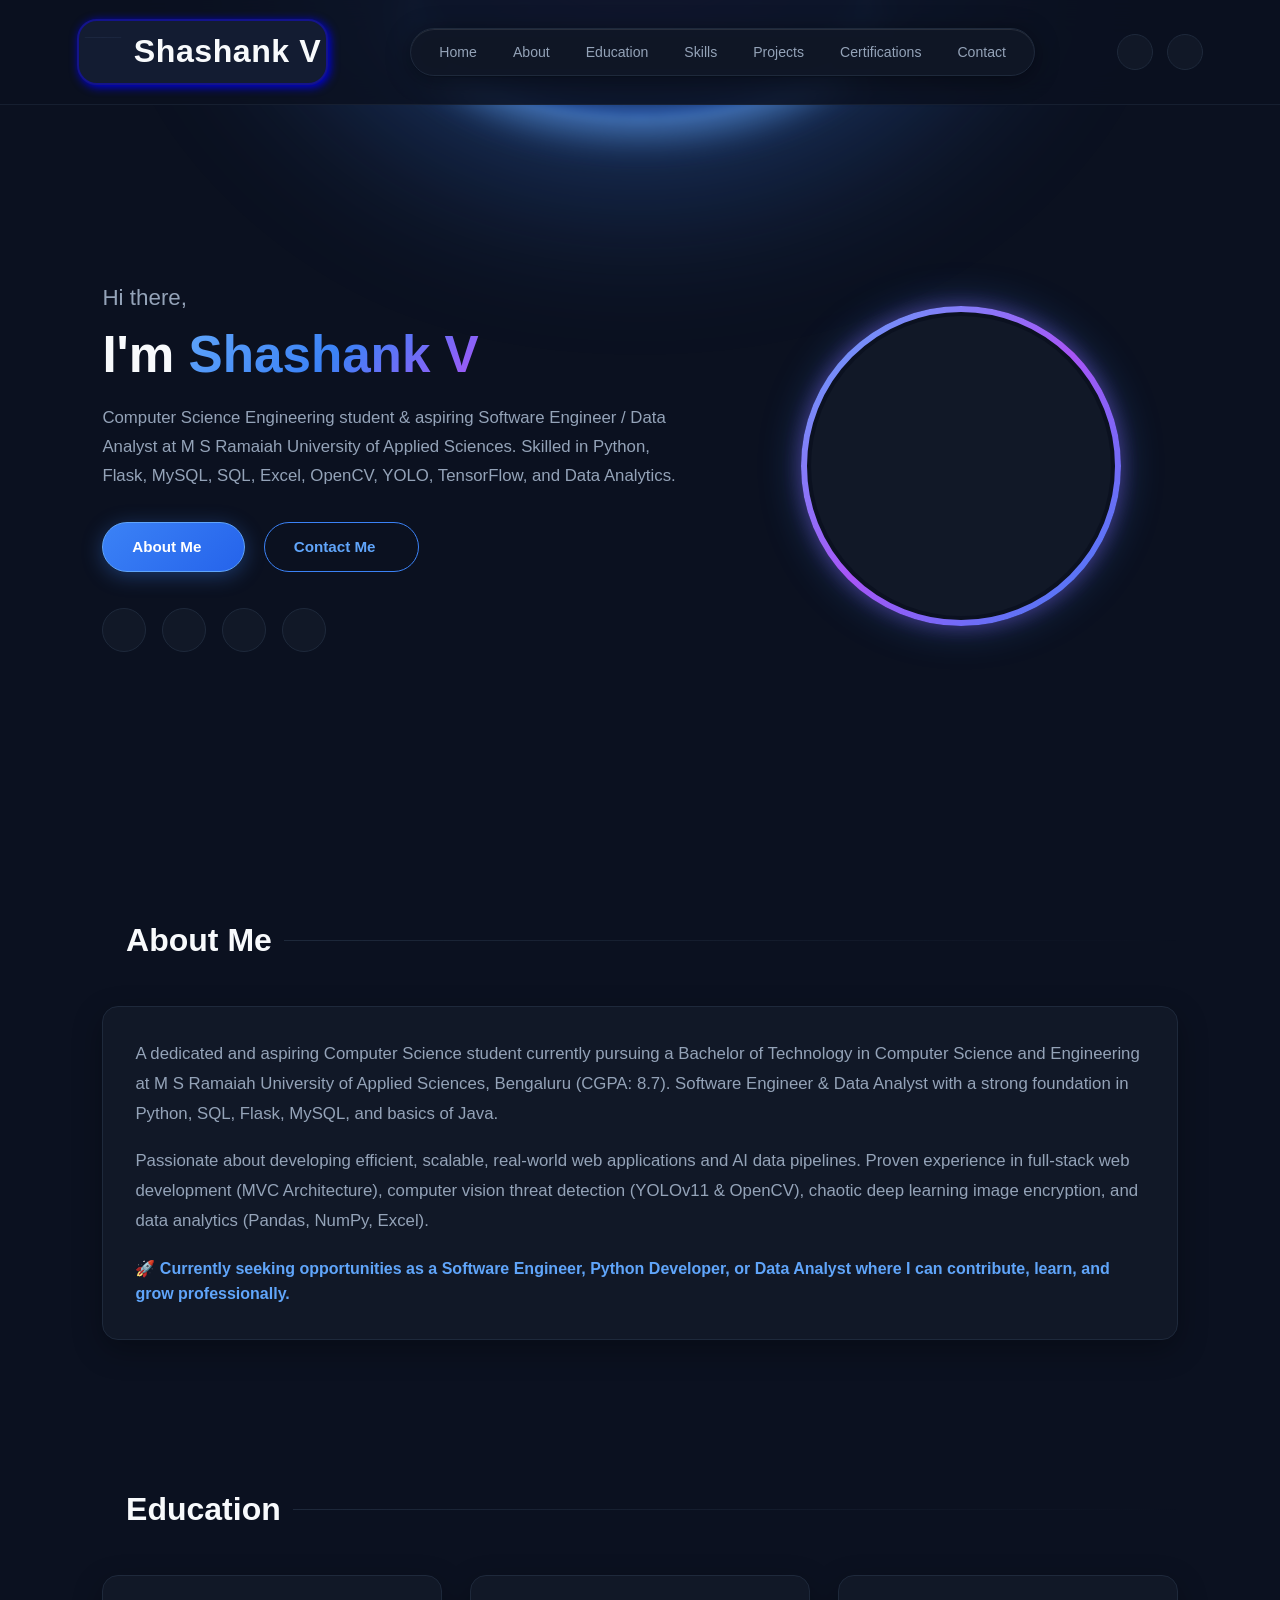
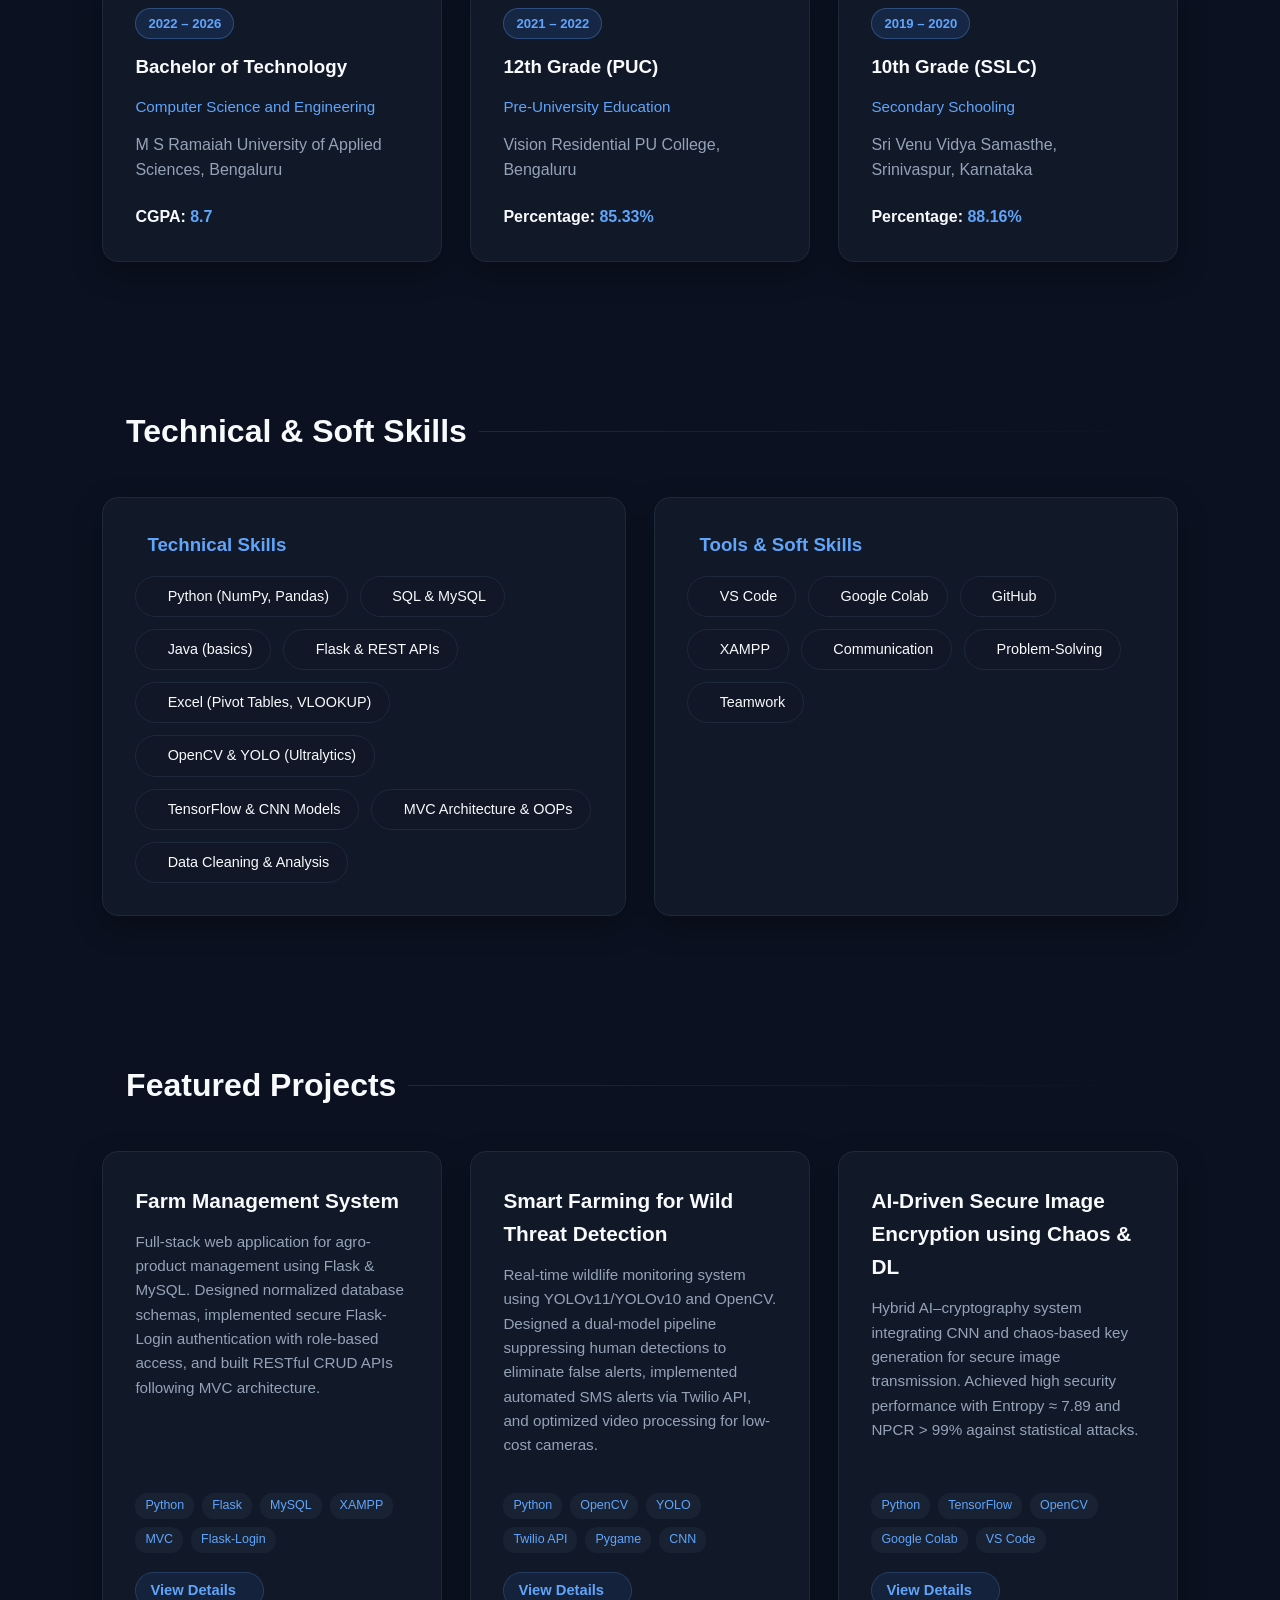
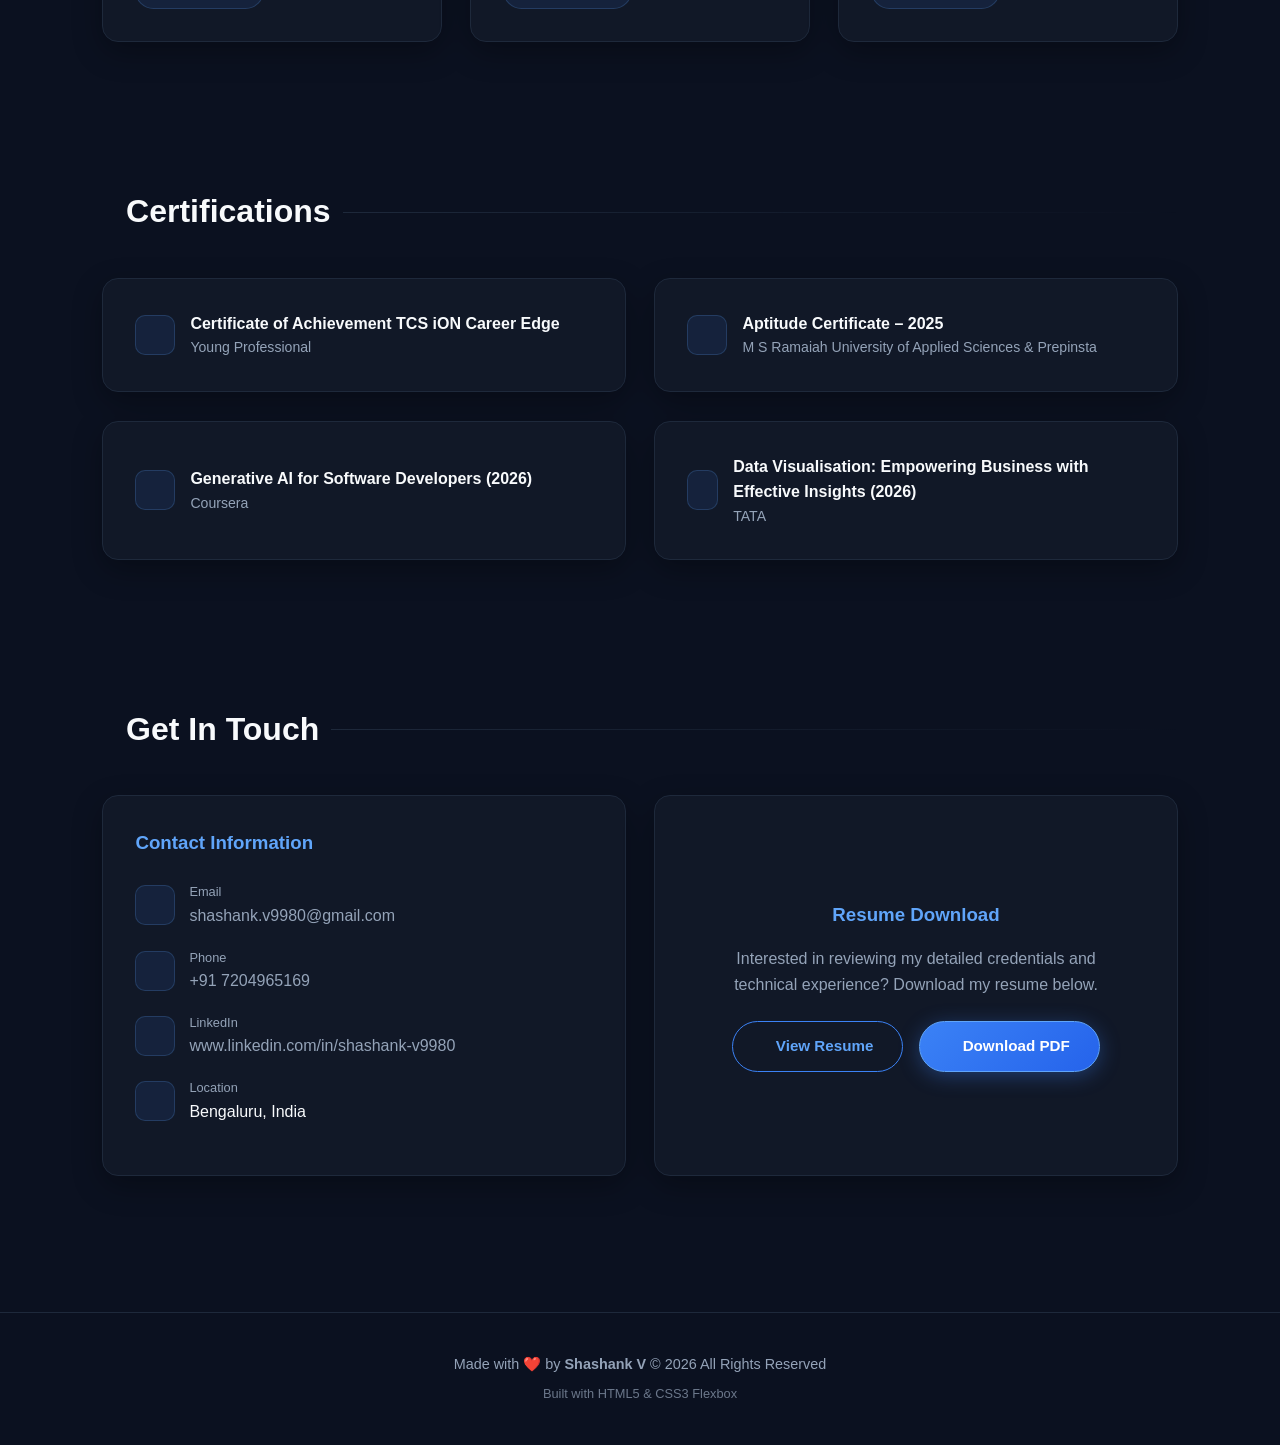
==== index.html @ fb5dd265 "first commit" ====
<!DOCTYPE html>
<html lang="en">

<head>
    <meta charset="UTF-8">
    <meta name="viewport" content="width=device-width, initial-scale=1.0">
    <meta http-equiv="refresh" content="0; url=./index.html">

    <title>Shashank V | AI Engineer & Python Developer Portfolio</title>
    <!-- Google Font: Poppins -->
    <link rel="preconnect" href="https://fonts.googleapis.com">
    <link rel="preconnect" href="https://fonts.gstatic.com" crossorigin>
    <link href="https://fonts.googleapis.com/css2?family=Poppins:wght@300;400;500;600;700;800&display=swap"
        rel="stylesheet">
    <!-- Font Awesome Icons -->
    <link rel="stylesheet" href="https://cdnjs.cloudflare.com/ajax/libs/font-awesome/6.4.0/css/all.min.css">
    <!-- Main Stylesheet -->
    <link rel="stylesheet" href="./style.css?v=3">
    <!-- Favicon / Logo Icon -->
    <link rel="icon" href="./images/logo.png">
</head>

<body>

    <!-- ====================================================================
         COSMIC LIGHT ARC PORTAL (Top Glow Effect from Reference Template)
         ==================================================================== -->
    <div class="cosmic-bg-glow"></div>
    <div class="cosmic-ring"></div>

    <!-- ====================================================================
         HEADER & FLEXBOX NAVBAR
         - Top Left: Logo & Name
         - Top Center: Floating Curved Pill Navigation
         - Top Right: Social Quick Links
         ==================================================================== -->
    <header class="header">
        <!-- Top Left Logo -->
        <a href="#home" class="logo-container">
            <img src="./images/logo.png" alt="Shashank V Logo" class="logo-img">
            <span class="logo-text">Shashank V</span>
        </a>

        <!-- Top Center Floating Curved Pill Nav -->
        <nav class="nav-pill">
            <a href="#home" class="nav-link">Home</a>
            <a href="#about" class="nav-link">About</a>
            <a href="#education" class="nav-link">Education</a>
            <a href="#skills" class="nav-link">Skills</a>
            <a href="#projects" class="nav-link">Projects</a>
            <a href="#certifications" class="nav-link">Certifications</a>
            <a href="#contact" class="nav-link">Contact</a>
        </nav>

        <!-- Top Right Social Icons -->
        <div class="header-socials">
            <a href="https://github.com" target="_blank" class="social-icon-btn" title="GitHub">
                <i class="fab fa-github"></i>
            </a>
            <a href="https://www.linkedin.com/in/shashank-v9980" target="_blank" class="social-icon-btn"
                title="LinkedIn">
                <i class="fab fa-linkedin-in"></i>
            </a>
        </div>
    </header>

    <!-- ====================================================================
         HERO SECTION (Flexbox 2-Column Layout)
         ==================================================================== -->
    <section class="hero" id="home">
        <!-- Left Hero Content -->
        <div class="hero-content">
            <h3 class="hero-subtitle">Hi there,</h3>
            <h1 class="hero-title">I'm <span class="name-highlight">Shashank V</span></h1>
            <p class="hero-description">
                Computer Science Engineering student & aspiring Software Engineer / Data Analyst at M S Ramaiah
                University of Applied Sciences. Skilled in Python, Flask, MySQL, SQL, Excel, OpenCV, YOLO, TensorFlow,
                and Data Analytics.
            </p>

            <!-- Hero Buttons -->
            <div class="hero-buttons">
                <a href="#about" class="btn btn-primary">
                    About Me <i class="fas fa-user-circle"></i>
                </a>
                <a href="#contact" class="btn btn-secondary">
                    Contact Me <i class="fas fa-paper-plane"></i>
                </a>
            </div>

            <!-- Social Media Row -->
            <div class="social-row">
                <a href="https://www.linkedin.com/in/shashank-v9980" target="_blank" class="social-circle"
                    title="LinkedIn"><i class="fab fa-linkedin-in"></i></a>
                <a href="https://github.com" target="_blank" class="social-circle" title="GitHub"><i
                        class="fab fa-github"></i></a>
                <a href="mailto:shashank.v9980@gmail.com" class="social-circle" title="Email"><i
                        class="fas fa-envelope"></i></a>
                <a href="./assets/Shashank resume-all.pdf" target="_blank" class="social-circle" title="Resume"><i
                        class="fas fa-file-alt"></i></a>
            </div>
        </div>

        <!-- Right Hero Image (Circular Glowing Avatar Frame) -->
        <div class="hero-image-container">
            <div class="avatar-frame">
                <img src="./images/shashank.jpg" alt="Shashank V Profile" class="avatar-img">
            </div>
        </div>
    </section>

    <!-- ====================================================================
         ABOUT SECTION
         ==================================================================== -->
    <section class="section" id="about">
        <h2 class="section-title"><i class="fas fa-user-astronaut" style="color: var(--bright-blue);"></i> About Me</h2>
        <div class="card">
            <p style="color: var(--secondary-text); font-size: 1.05rem; line-height: 1.8;">
                A dedicated and aspiring Computer Science student currently pursuing a Bachelor of Technology in
                Computer Science and Engineering at M S Ramaiah University of Applied Sciences, Bengaluru (CGPA: 8.7).
                Software Engineer & Data Analyst with a strong foundation in Python, SQL, Flask, MySQL, and basics of
                Java.
            </p>
            <p style="color: var(--secondary-text); font-size: 1.05rem; line-height: 1.8; margin-top: 1rem;">
                Passionate about developing efficient, scalable, real-world web applications and AI data pipelines.
                Proven experience in full-stack web development (MVC Architecture), computer vision threat detection
                (YOLOv11 & OpenCV), chaotic deep learning image encryption, and data analytics (Pandas, NumPy, Excel).
            </p>
            <p style="color: var(--bright-blue); font-weight: 600; margin-top: 1.2rem;">
                🚀 Currently seeking opportunities as a Software Engineer, Python Developer, or Data Analyst where I can
                contribute, learn, and grow professionally.
            </p>
        </div>
    </section>

    <!-- ====================================================================
         EDUCATION SECTION (Flexbox Grid)
         ==================================================================== -->
    <section class="section" id="education">
        <h2 class="section-title"><i class="fas fa-graduation-cap" style="color: var(--bright-blue);"></i> Education
        </h2>
        <div class="flex-grid">
            <!-- Degree -->
            <div class="card flex-col-3 timeline-card">
                <span class="badge">2022 – 2026</span>
                <h3 style="color: var(--text-color);">Bachelor of Technology</h3>
                <p style="color: var(--bright-blue); font-size: 0.95rem;">Computer Science and Engineering</p>
                <p style="color: var(--secondary-text);">M S Ramaiah University of Applied Sciences, Bengaluru</p>
                <div style="margin-top: 0.5rem; font-weight: 600; color: var(--text-color);">
                    CGPA: <span style="color: var(--bright-blue);">8.7</span>
                </div>
            </div>

            <!-- 12th Standard -->
            <div class="card flex-col-3 timeline-card">
                <span class="badge">2021 – 2022</span>
                <h3 style="color: var(--text-color);">12th Grade (PUC)</h3>
                <p style="color: var(--bright-blue); font-size: 0.95rem;">Pre-University Education</p>
                <p style="color: var(--secondary-text);">Vision Residential PU College, Bengaluru</p>
                <div style="margin-top: 0.5rem; font-weight: 600; color: var(--text-color);">
                    Percentage: <span style="color: var(--bright-blue);">85.33%</span>
                </div>
            </div>

            <!-- 10th Standard -->
            <div class="card flex-col-3 timeline-card">
                <span class="badge">2019 – 2020</span>
                <h3 style="color: var(--text-color);">10th Grade (SSLC)</h3>
                <p style="color: var(--bright-blue); font-size: 0.95rem;">Secondary Schooling</p>
                <p style="color: var(--secondary-text);">Sri Venu Vidya Samasthe, Srinivaspur, Karnataka</p>
                <div style="margin-top: 0.5rem; font-weight: 600; color: var(--text-color);">
                    Percentage: <span style="color: var(--bright-blue);">88.16%</span>
                </div>
            </div>
        </div>
    </section>

    <!-- ====================================================================
         SKILLS SECTION
         ==================================================================== -->
    <section class="section" id="skills">
        <h2 class="section-title"><i class="fas fa-code" style="color: var(--bright-blue);"></i> Technical & Soft Skills
        </h2>
        <div class="flex-grid">
            <!-- Technical Skills -->
            <div class="card flex-col-2">
                <h3 style="margin-bottom: 1rem; color: var(--bright-blue);"><i class="fas fa-laptop-code"></i> Technical
                    Skills</h3>
                <div class="skills-container">
                    <span class="skill-tag"><i class="fab fa-python" style="color: #38BDF8;"></i> Python (NumPy,
                        Pandas)</span>
                    <span class="skill-tag"><i class="fas fa-database" style="color: #00758F;"></i> SQL & MySQL</span>
                    <span class="skill-tag"><i class="fab fa-java" style="color: #5382A1;"></i> Java (basics)</span>
                    <span class="skill-tag"><i class="fas fa-server" style="color: #000000;"></i> Flask & REST
                        APIs</span>
                    <span class="skill-tag"><i class="fas fa-file-excel" style="color: #1D6F42;"></i> Excel (Pivot
                        Tables, VLOOKUP)</span>
                    <span class="skill-tag"><i class="fas fa-eye" style="color: #60A5FA;"></i> OpenCV & YOLO
                        (Ultralytics)</span>
                    <span class="skill-tag"><i class="fas fa-brain" style="color: #A855F7;"></i> TensorFlow & CNN
                        Models</span>
                    <span class="skill-tag"><i class="fas fa-sitemap" style="color: #10B981;"></i> MVC Architecture &
                        OOPs</span>
                    <span class="skill-tag"><i class="fas fa-chart-line" style="color: #F59E0B;"></i> Data Cleaning &
                        Analysis</span>
                </div>
            </div>

            <!-- Soft Skills & Tools -->
            <div class="card flex-col-2">
                <h3 style="margin-bottom: 1rem; color: var(--bright-blue);"><i class="fas fa-tools"></i> Tools & Soft
                    Skills</h3>
                <div class="skills-container">
                    <span class="skill-tag"><i class="fas fa-code"></i> VS Code</span>
                    <span class="skill-tag"><i class="fab fa-google"></i> Google Colab</span>
                    <span class="skill-tag"><i class="fab fa-github"></i> GitHub</span>
                    <span class="skill-tag"><i class="fas fa-layer-group"></i> XAMPP</span>
                    <span class="skill-tag"><i class="fas fa-comments"></i> Communication</span>
                    <span class="skill-tag"><i class="fas fa-lightbulb"></i> Problem-Solving</span>
                    <span class="skill-tag"><i class="fas fa-people-carry"></i> Teamwork</span>
                </div>
            </div>
        </div>
    </section>

    <!-- ====================================================================
         PROJECTS SECTION
         ==================================================================== -->
    <section class="section" id="projects">
        <h2 class="section-title"><i class="fas fa-project-diagram" style="color: var(--bright-blue);"></i> Featured
            Projects</h2>
        <div class="flex-grid">
            <!-- Project 1 -->
            <div class="card flex-col-3 project-card">
                <div>
                    <h3 class="project-title">
                        <a href="./project.html#project1" class="project-title-link">Farm Management System</a>
                    </h3>
                    <p class="project-desc">
                        Full-stack web application for agro-product management using Flask & MySQL. Designed normalized
                        database schemas, implemented secure Flask-Login authentication with role-based access, and
                        built RESTful CRUD APIs following MVC architecture.
                    </p>
                </div>
                <div>
                    <div class="tech-stack">
                        <span class="tech-badge">Python</span>
                        <span class="tech-badge">Flask</span>
                        <span class="tech-badge">MySQL</span>
                        <span class="tech-badge">XAMPP</span>
                        <span class="tech-badge">MVC</span>
                        <span class="tech-badge">Flask-Login</span>
                    </div>
                    <div style="margin-top: 1.2rem;">
                        <a href="./project.html#project1" class="project-link-btn">
                            View Details <i class="fas fa-arrow-right"></i>
                        </a>
                    </div>
                </div>
            </div>

            <!-- Project 2 -->
            <div class="card flex-col-3 project-card">
                <div>
                    <h3 class="project-title">
                        <a href="./project.html#project2" class="project-title-link">Smart Farming for Wild Threat
                            Detection</a>
                    </h3>
                    <p class="project-desc">
                        Real-time wildlife monitoring system using YOLOv11/YOLOv10 and OpenCV. Designed a dual-model
                        pipeline suppressing human detections to eliminate false alerts, implemented automated SMS
                        alerts via Twilio API, and optimized video processing for low-cost cameras.
                    </p>
                </div>
                <div>
                    <div class="tech-stack">
                        <span class="tech-badge">Python</span>
                        <span class="tech-badge">OpenCV</span>
                        <span class="tech-badge">YOLO</span>
                        <span class="tech-badge">Twilio API</span>
                        <span class="tech-badge">Pygame</span>
                        <span class="tech-badge">CNN</span>
                    </div>
                    <div style="margin-top: 1.2rem;">
                        <a href="./project.html#project2" class="project-link-btn">
                            View Details <i class="fas fa-arrow-right"></i>
                        </a>
                    </div>
                </div>
            </div>

            <!-- Project 3 -->
            <div class="card flex-col-3 project-card">
                <div>
                    <h3 class="project-title">
                        <a href="./project.html#project3" class="project-title-link">AI-Driven Secure Image Encryption
                            using Chaos & DL</a>
                    </h3>
                    <p class="project-desc">
                        Hybrid AI–cryptography system integrating CNN and chaos-based key generation for secure image
                        transmission. Achieved high security performance with Entropy ≈ 7.89 and NPCR > 99% against
                        statistical attacks.
                    </p>
                </div>
                <div>
                    <div class="tech-stack">
                        <span class="tech-badge">Python</span>
                        <span class="tech-badge">TensorFlow</span>
                        <span class="tech-badge">OpenCV</span>
                        <span class="tech-badge">Google Colab</span>
                        <span class="tech-badge">VS Code</span>
                    </div>
                    <div style="margin-top: 1.2rem;">
                        <a href="./project.html#project3" class="project-link-btn">
                            View Details <i class="fas fa-arrow-right"></i>
                        </a>
                    </div>
                </div>
            </div>
        </div>
    </section>

    <!-- ====================================================================
         CERTIFICATIONS SECTION
         ==================================================================== -->
    <section class="section" id="certifications">
        <h2 class="section-title"><i class="fas fa-award" style="color: var(--bright-blue);"></i> Certifications</h2>
        <div class="flex-grid">
            <div class="card flex-col-2" style="display: flex; align-items: center; gap: 15px;">
                <div class="contact-icon"><i class="fas fa-certificate"></i></div>
                <div>
                    <h4 style="color: var(--text-color);">Certificate of Achievement TCS iON Career Edge</h4>
                    <p style="color: var(--secondary-text); font-size: 0.88rem;">Young Professional</p>
                </div>
            </div>
            <div class="card flex-col-2" style="display: flex; align-items: center; gap: 15px;">
                <div class="contact-icon"><i class="fas fa-check-circle"></i></div>
                <div>
                    <h4 style="color: var(--text-color);">Aptitude Certificate – 2025</h4>
                    <p style="color: var(--secondary-text); font-size: 0.88rem;">M S Ramaiah University of Applied
                        Sciences & Prepinsta</p>
                </div>
            </div>
            <div class="card flex-col-2" style="display: flex; align-items: center; gap: 15px;">
                <div class="contact-icon"><i class="fas fa-robot"></i></div>
                <div>
                    <h4 style="color: var(--text-color);">Generative AI for Software Developers (2026)</h4>
                    <p style="color: var(--secondary-text); font-size: 0.88rem;">Coursera</p>
                </div>
            </div>
            <div class="card flex-col-2" style="display: flex; align-items: center; gap: 15px;">
                <div class="contact-icon"><i class="fas fa-chart-pie"></i></div>
                <div>
                    <h4 style="color: var(--text-color);">Data Visualisation: Empowering Business with Effective
                        Insights (2026)</h4>
                    <p style="color: var(--secondary-text); font-size: 0.88rem;">TATA</p>
                </div>
            </div>
        </div>
    </section>

    <!-- ====================================================================
         CONTACT & RESUME SECTION
         ==================================================================== -->
    <section class="section" id="contact">
        <h2 class="section-title"><i class="fas fa-envelope-open-text" style="color: var(--bright-blue);"></i> Get In
            Touch</h2>
        <div class="flex-grid">
            <div class="card flex-col-2">
                <h3 style="margin-bottom: 1.5rem; color: var(--bright-blue);">Contact Information</h3>
                <a href="mailto:shashank.v9980@gmail.com" class="contact-item">
                    <div class="contact-icon"><i class="fas fa-envelope"></i></div>
                    <div>
                        <div style="font-size: 0.8rem; color: var(--secondary-text);">Email</div>
                        <div>shashank.v9980@gmail.com</div>
                    </div>
                </a>
                <a href="tel:+917204965169" class="contact-item">
                    <div class="contact-icon"><i class="fas fa-phone-alt"></i></div>
                    <div>
                        <div style="font-size: 0.8rem; color: var(--secondary-text);">Phone</div>
                        <div>+91 7204965169</div>
                    </div>
                </a>
                <a href="https://www.linkedin.com/in/shashank-v9980" target="_blank" class="contact-item">
                    <div class="contact-icon"><i class="fab fa-linkedin-in"></i></div>
                    <div>
                        <div style="font-size: 0.8rem; color: var(--secondary-text);">LinkedIn</div>
                        <div>www.linkedin.com/in/shashank-v9980</div>
                    </div>
                </a>
                <div class="contact-item">
                    <div class="contact-icon"><i class="fas fa-map-marker-alt"></i></div>
                    <div>
                        <div style="font-size: 0.8rem; color: var(--secondary-text);">Location</div>
                        <div style="color: var(--text-color);">Bengaluru, India</div>
                    </div>
                </div>
            </div>

            <div class="card flex-col-2"
                style="display: flex; flex-direction: column; justify-content: center; align-items: center; text-align: center;">
                <h3 style="margin-bottom: 1rem; color: var(--bright-blue);">Resume Download</h3>
                <p style="color: var(--secondary-text); margin-bottom: 1.5rem; max-width: 400px;">
                    Interested in reviewing my detailed credentials and technical experience? Download my resume below.
                </p>
                <div style="display: flex; gap: 1rem; flex-wrap: wrap; justify-content: center;">
                    <a href="./assets/Shashank resume-all.pdf" target="_blank" class="btn btn-secondary">
                        <i class="fas fa-eye"></i> View Resume
                    </a>
                    <a href="./assets/Shashank resume-all.pdf" download="" class="btn btn-primary">
                        <i class="fas fa-download"></i> Download PDF
                    </a>
                </div>
            </div>
        </div>
    </section>

    <!-- ====================================================================
         FOOTER
         ==================================================================== -->
    <footer class="footer">
        <p>Made with ❤️ by <strong>Shashank V</strong> © 2026 All Rights Reserved</p>
        <p style="margin-top: 0.5rem; font-size: 0.8rem; opacity: 0.7;">
            Built with HTML5 & CSS3 Flexbox
        </p>
    </footer>

</body>

</html>
---- style.css ----
/* ==========================================================================
   PREMIUM PORTFOLIO STYLESHEET
   Built with Vanilla CSS, Flexbox & Google Font "Poppins"
   Designed for beginner readability & easy future updates
   ========================================================================== */

/* --------------------------------------------------------------------------
   1. GOOGLE FONTS IMPORT
   -------------------------------------------------------------------------- */
@import url('https://fonts.googleapis.com/css2?family=Poppins:wght@300;400;500;600;700;800&display=swap');

/* --------------------------------------------------------------------------
   2. COLOR PALETTE & DESIGN TOKENS (CSS VARIABLES)
   User Specified Color Scheme:
   - Background:     #0B1120 (Deep Dark Cosmic Navy)
   - Card:           #111827 (Dark Card Background)
   - Primary Blue:   #3B82F6 (Electric Accent Blue)
   - Bright Blue:    #60A5FA (Bright Glow Cyan/Blue)
   - Text:           #F8FAFC (Clean Light Heading & Body Text)
   - Secondary Text: #94A3B8 (Muted Slate Subtext)
   - Border:         #1E293B (Subtle Slate Border)
   -------------------------------------------------------------------------- */
:root {
  --bg-color: #0B1120;
  --card-bg: #111827;
  --primary-blue: #3B82F6;
  --bright-blue: #60A5FA;
  --text-color: #F8FAFC;
  --secondary-text: #94A3B8;
  --border-color: #1E293B;

  /* Additional visual polish variables */
  --glow-blue: rgba(59, 130, 246, 0.35);
  --glow-purple: rgba(168, 85, 247, 0.4);
  --transition-fast: all 0.3s ease;
  --font-main: 'Poppins', sans-serif;
}

/* --------------------------------------------------------------------------
   3. GLOBAL RESET & BASE STYLES
   -------------------------------------------------------------------------- */
* {
  margin: 0;
  padding: 0;
  box-sizing: border-box;
  font-family: var(--font-main);
}

html {
  scroll-behavior: smooth;
  scroll-padding-top: 35px;
}

body {
  background-color: var(--bg-color);
  color: var(--text-color);
  min-height: 100vh;
  overflow-x: hidden;
  position: relative;
  line-height: 1.6;
}

/* Cosmic Black-Hole Light Arc Glow at Top Center */
.cosmic-bg-glow {
  position: absolute;
  top: -150px;
  left: 50%;
  transform: translateX(-50%);
  width: 900px;
  height: 400px;
  background: radial-gradient(ellipse at top,
      rgba(168, 85, 247, 0.45) 0%,
      rgba(59, 130, 246, 0.35) 40%,
      rgba(11, 17, 32, 0) 75%);
  border-radius: 50%;
  filter: blur(60px);
  pointer-events: none;
  z-index: 0;
}

.cosmic-ring {
  position: absolute;
  top: -100px;
  left: 50%;
  transform: translateX(-50%);
  width: 450px;
  height: 220px;
  border-radius: 50%;
  border-bottom: 4px solid var(--bright-blue);
  box-shadow: 0 15px 35px var(--bright-blue), inset 0 -10px 20px var(--primary-blue);
  opacity: 0.6;
  filter: blur(4px);
  pointer-events: none;
  z-index: 0;
}

/* --------------------------------------------------------------------------
   4. HEADER & NAVBAR (Flexbox Layout)
   - Logo at top left
   - Floating pill navbar at top center
   - Social links at top right
   -------------------------------------------------------------------------- */
.header {
  position: sticky;
  top: 0;
  z-index: 100;
  /* Flexbox: centers children vertically and pushes logo left & socials right */
  display: flex;
  align-items: center;
  justify-content: space-between;
  padding: 1.2rem 6%;
  background: rgba(11, 17, 32, 0.85);
  backdrop-filter: blur(16px);
  -webkit-backdrop-filter: blur(16px);
  border-bottom: 1px solid rgba(30, 41, 59, 0.6);
}

/* Top Left Logo Container */
.logo-container {
  display: flex;
  align-items: center;
  gap: 12px;
  text-decoration: none;
  border: 2px solid rgb(20, 20, 139);
  padding: 5px;
  border-radius: 20px;
  background-color: #131c32;
  box-shadow: 2px 2px 10px;
}

.logo-img {
  width: 38px;
  height: 38px;
  object-fit: contain;
  border-radius: 8px;
}

.logo-text {
  font-size: 2.01rem;
  font-weight: 700;
  color: var(--text-color);
  letter-spacing: 0.5px;
}

/* Floating Center Pill Navigation */
.nav-pill {
  /* Flexbox: aligns navigation links in a horizontal row */
  display: flex;
  align-items: center;
  gap: 8px;
  background: rgba(17, 24, 39, 0.85);
  border: 1px solid var(--border-color);
  padding: 6px 14px;
  border-radius: 40px;
  box-shadow: 0 4px 25px rgba(0, 0, 0, 0.4), inset 0 1px 0 rgba(255, 255, 255, 0.1);
  backdrop-filter: blur(12px);
}

.nav-link {
  color: var(--secondary-text);
  text-decoration: none;
  font-size: 0.88rem;
  font-weight: 500;
  padding: 6px 14px;
  border-radius: 20px;
  transition: var(--transition-fast);
}

.nav-link:hover,
.nav-link.active {
  color: var(--text-color);
  background: rgba(59, 130, 246, 0.2);
  box-shadow: 0 0 12px rgba(96, 165, 250, 0.3);
}

/* Top Right Social Links */
.header-socials {
  display: flex;
  align-items: center;
  gap: 14px;
}

.social-icon-btn {
  width: 36px;
  height: 36px;
  border-radius: 50%;
  background: var(--card-bg);
  border: 1px solid var(--border-color);
  display: flex;
  align-items: center;
  justify-content: center;
  color: var(--text-color);
  text-decoration: none;
  font-size: 0.95rem;
  transition: var(--transition-fast);
}

.social-icon-btn:hover {
  color: #ffffff;
  background: var(--primary-blue);
  border-color: var(--bright-blue);
  box-shadow: 0 0 15px var(--glow-blue);
  transform: translateY(-2px);
}

/* --------------------------------------------------------------------------
   5. HERO SECTION (Flexbox 2-Column Layout)
   - Left: Greeting, Name, Description, Buttons, Social Row
   - Right: Circular Glowing Profile Picture
   -------------------------------------------------------------------------- */
.hero {
  position: relative;
  z-index: 1;
  scroll-margin-top: 25px;
  /* Flexbox: wrap content on smaller screens, space items evenly */
  display: flex;
  align-items: center;
  justify-content: space-between;
  padding: 4rem 8% 5rem;
  min-height: 82vh;
  gap: 3rem;
}

/* Left Hero Text Container */
.hero-content {
  flex: 1 1 520px;
  /* Takes up space flexibly */
}

.hero-subtitle {
  font-size: 1.4rem;
  font-weight: 500;
  color: var(--secondary-text);
  margin-bottom: 0.5rem;
}

.hero-title {
  font-size: 3.2rem;
  font-weight: 800;
  line-height: 1.2;
  margin-bottom: 1.2rem;
  color: var(--text-color);
}

.name-highlight {
  background: linear-gradient(135deg, var(--bright-blue) 0%, var(--primary-blue) 50%, #A855F7 100%);
  -webkit-background-clip: text;
  -webkit-text-fill-color: transparent;
  display: inline-block;
}

.hero-description {
  font-size: 1.05rem;
  color: var(--secondary-text);
  max-width: 600px;
  margin-bottom: 2rem;
  line-height: 1.7;
}

/* Button Group (Flexbox) */
.hero-buttons {
  display: flex;
  align-items: center;
  gap: 1.2rem;
  margin-bottom: 2.2rem;
}

.btn {
  display: inline-flex;
  align-items: center;
  gap: 8px;
  padding: 0.75rem 1.8rem;
  border-radius: 30px;
  font-size: 0.95rem;
  font-weight: 600;
  text-decoration: none;
  cursor: pointer;
  transition: var(--transition-fast);
}

.btn-primary {
  background: linear-gradient(135deg, var(--primary-blue), #2563EB);
  color: #ffffff;
  border: 1px solid var(--bright-blue);
  box-shadow: 0 4px 20px var(--glow-blue);
}

.btn-primary:hover {
  transform: translateY(-3px);
  box-shadow: 0 6px 25px rgba(59, 130, 246, 0.6);
  background: linear-gradient(135deg, var(--bright-blue), var(--primary-blue));
}

.btn-secondary {
  background: transparent;
  color: var(--bright-blue);
  border: 1.5px solid var(--primary-blue);
}

.btn-secondary:hover {
  transform: translateY(-3px);
  background: rgba(59, 130, 246, 0.15);
  box-shadow: 0 0 15px var(--glow-blue);
  color: #ffffff;
}

/* Social Row below hero buttons */
.social-row {
  display: flex;
  align-items: center;
  gap: 1rem;
}

.social-circle {
  width: 44px;
  height: 44px;
  border-radius: 50%;
  background: var(--card-bg);
  border: 1px solid var(--border-color);
  display: flex;
  align-items: center;
  justify-content: center;
  color: var(--bright-blue);
  text-decoration: none;
  font-size: 1.1rem;
  transition: var(--transition-fast);
}

.social-circle:hover {
  transform: translateY(-4px) scale(1.05);
  background: linear-gradient(135deg, var(--primary-blue), var(--bright-blue));
  color: #ffffff;
  border-color: var(--bright-blue);
  box-shadow: 0 0 20px var(--glow-blue);
}

/* Right Hero Profile Image Frame */
.hero-image-container {
  flex: 1 1 360px;
  display: flex;
  justify-content: center;
  align-items: center;
}

.avatar-frame {
  position: relative;
  width: 320px;
  height: 320px;
  border-radius: 50%;
  padding: 6px;
  /* Radiant glowing border matching template image */
  background: linear-gradient(135deg, var(--bright-blue), #A855F7, var(--primary-blue));
  box-shadow: 0 0 40px var(--glow-blue), 0 0 20px var(--glow-purple);
  animation: floatAnim 4s ease-in-out infinite;
}

.avatar-img {
  width: 100%;
  height: 100%;
  object-fit: cover;
  border-radius: 50%;
  background-color: var(--card-bg);
  border: 4px solid var(--bg-color);
  display: block;
}

@keyframes floatAnim {

  0%,
  100% {
    transform: translateY(0);
  }

  50% {
    transform: translateY(-10px);
  }
}

/* --------------------------------------------------------------------------
   6. SECTION CONTAINER & CARDS
   - Generic reusable styles for About, Skills, Projects, Education, etc.
   -------------------------------------------------------------------------- */
.section {
  padding: 4.5rem 8%;
  position: relative;
  z-index: 1;
  scroll-margin-top: 25px;
}

.section-title {
  font-size: 2rem;
  font-weight: 700;
  color: var(--text-color);
  margin-bottom: 2.5rem;
  display: flex;
  align-items: center;
  gap: 12px;
}

.section-title::after {
  content: '';
  flex: 1;
  height: 1px;
  background: linear-gradient(90deg, var(--border-color), transparent);
}

/* Card Component */
.card {
  background: var(--card-bg);
  border: 1px solid var(--border-color);
  border-radius: 16px;
  padding: 2rem;
  box-shadow: 0 10px 30px rgba(0, 0, 0, 0.3);
  transition: var(--transition-fast);
}

.card:hover {
  border-color: var(--primary-blue);
  box-shadow: 0 12px 35px var(--glow-blue);
  transform: translateY(-4px);
}

/* --------------------------------------------------------------------------
   7. FLEXBOX GRID SYSTEM FOR CARDS
   - Flexbox allows beginner-friendly responsive card layouts
   -------------------------------------------------------------------------- */
.flex-grid {
  display: flex;
  flex-wrap: wrap;
  gap: 1.8rem;
}

.flex-col-1 {
  flex: 1 1 100%;
}

.flex-col-2 {
  flex: 1 1 450px;
}

.flex-col-3 {
  flex: 1 1 320px;
}

/* --------------------------------------------------------------------------
   8. SPECIFIC SECTION CONTENT STYLES
   -------------------------------------------------------------------------- */

/* Education & Timeline */
.timeline-card {
  display: flex;
  flex-direction: column;
  gap: 0.8rem;
}

.badge {
  display: inline-block;
  background: rgba(59, 130, 246, 0.15);
  color: var(--bright-blue);
  border: 1px solid rgba(96, 165, 250, 0.3);
  padding: 4px 12px;
  border-radius: 20px;
  font-size: 0.82rem;
  font-weight: 600;
  width: fit-content;
}

/* Skills Badges */
.skills-container {
  display: flex;
  flex-wrap: wrap;
  gap: 12px;
  margin-top: 1rem;
}

.skill-tag {
  background: rgba(17, 24, 39, 0.9);
  border: 1px solid var(--border-color);
  color: var(--text-color);
  padding: 8px 18px;
  border-radius: 30px;
  font-size: 0.9rem;
  font-weight: 500;
  display: flex;
  align-items: center;
  gap: 8px;
  transition: var(--transition-fast);
}

.skill-tag:hover {
  border-color: var(--bright-blue);
  background: rgba(59, 130, 246, 0.15);
  color: var(--bright-blue);
  transform: translateY(-2px);
}

/* Project Cards */
.project-card {
  display: flex;
  flex-direction: column;
  justify-content: space-between;
  scroll-margin-top: 110px;
}

.project-title {
  font-size: 1.3rem;
  color: var(--text-color);
  margin-bottom: 0.8rem;
}

.project-title-link {
  color: var(--text-color);
  text-decoration: none;
  transition: var(--transition-fast);
}

.project-title-link:hover {
  color: var(--bright-blue);
}

.project-link-btn {
  display: inline-flex;
  align-items: center;
  gap: 8px;
  color: var(--bright-blue);
  font-size: 0.92rem;
  font-weight: 600;
  text-decoration: none;
  padding: 6px 14px;
  border-radius: 20px;
  background: rgba(59, 130, 246, 0.1);
  border: 1px solid rgba(96, 165, 250, 0.2);
  transition: var(--transition-fast);
}

.project-link-btn:hover {
  color: #ffffff;
  background: var(--primary-blue);
  border-color: var(--bright-blue);
  box-shadow: 0 0 15px var(--glow-blue);
  transform: translateX(4px);
}

.project-desc {
  color: var(--secondary-text);
  font-size: 0.95rem;
  margin-bottom: 1.2rem;
}

.tech-stack {
  display: flex;
  flex-wrap: wrap;
  gap: 8px;
  margin-top: 1rem;
}

.tech-badge {
  background: rgba(30, 41, 59, 0.6);
  color: var(--bright-blue);
  padding: 3px 10px;
  border-radius: 12px;
  font-size: 0.78rem;
  font-weight: 500;
}

/* Contact Details & Links */
.contact-item {
  display: flex;
  align-items: center;
  gap: 14px;
  margin-bottom: 1.2rem;
  color: var(--secondary-text);
  text-decoration: none;
  font-size: 1rem;
  transition: var(--transition-fast);
}

.contact-item:hover {
  color: var(--bright-blue);
  transform: translateX(5px);
}

.contact-icon {
  width: 40px;
  height: 40px;
  border-radius: 10px;
  background: rgba(59, 130, 246, 0.1);
  border: 1px solid rgba(96, 165, 250, 0.2);
  display: flex;
  align-items: center;
  justify-content: center;
  color: var(--bright-blue);
}

/* Footer */
.footer {
  border-top: 1px solid var(--border-color);
  padding: 2.5rem 8%;
  text-align: center;
  color: var(--secondary-text);
  font-size: 0.9rem;
  background: rgba(11, 17, 32, 0.95);
  margin-top: 4rem;
}

.footer a {
  color: var(--bright-blue);
  text-decoration: none;
}

/* --------------------------------------------------------------------------
   9. RESPONSIVE DESIGN (Media Queries for Mobile & Tablet)
   -------------------------------------------------------------------------- */
@media (max-width: 900px) {
  html {
    scroll-padding-top: 80px;
  }

  .hero,
  .section,
  .project-card {
    scroll-margin-top: 80px;
  }

  .hero {
    flex-direction: column-reverse;
    text-align: center;
    padding-top: 2rem;
  }

  .hero-content {
    flex: 1 1 100%;
  }

  .hero-buttons,
  .social-row {
    justify-content: center;
  }

  .header {
    flex-direction: column;
    gap: 12px;
    padding: 1rem;
  }

  .avatar-frame {
    width: 250px;
    height: 250px;
  }

  .section {
    padding: 3rem 5%;
  }
}
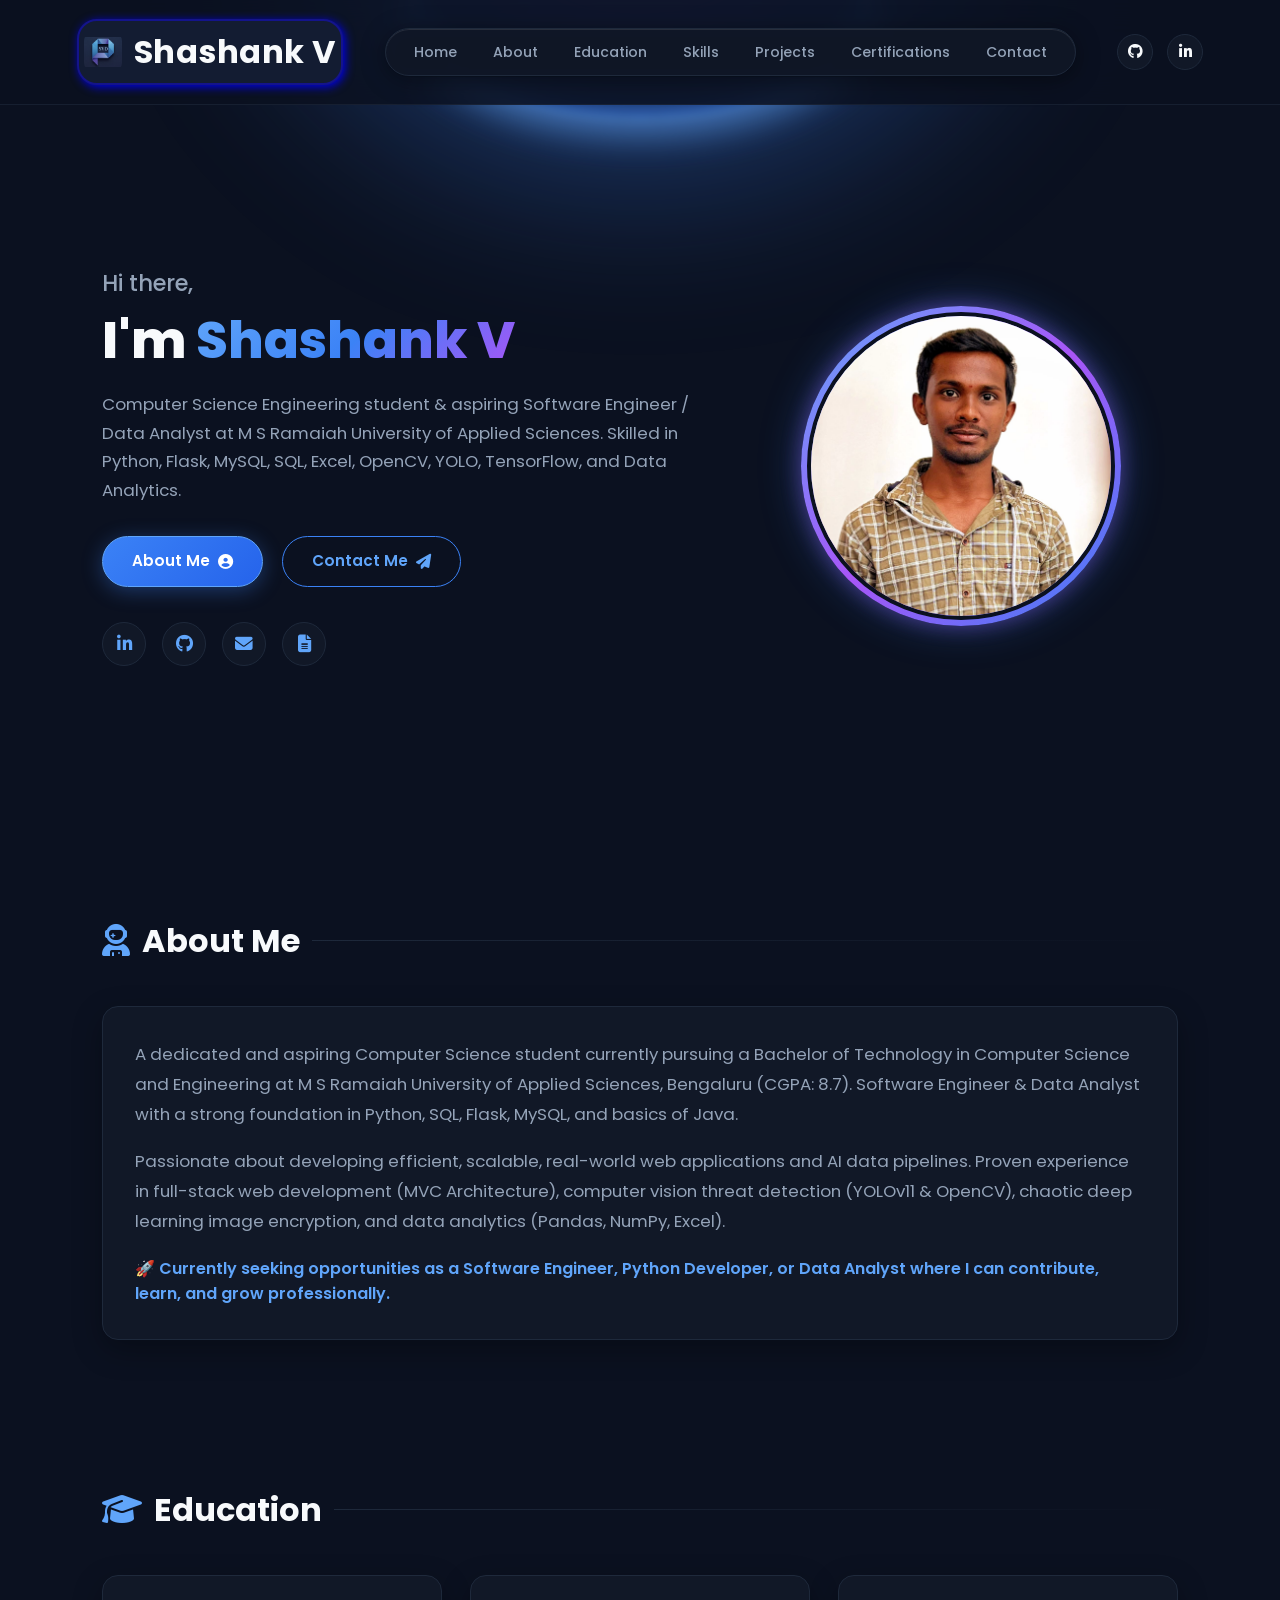
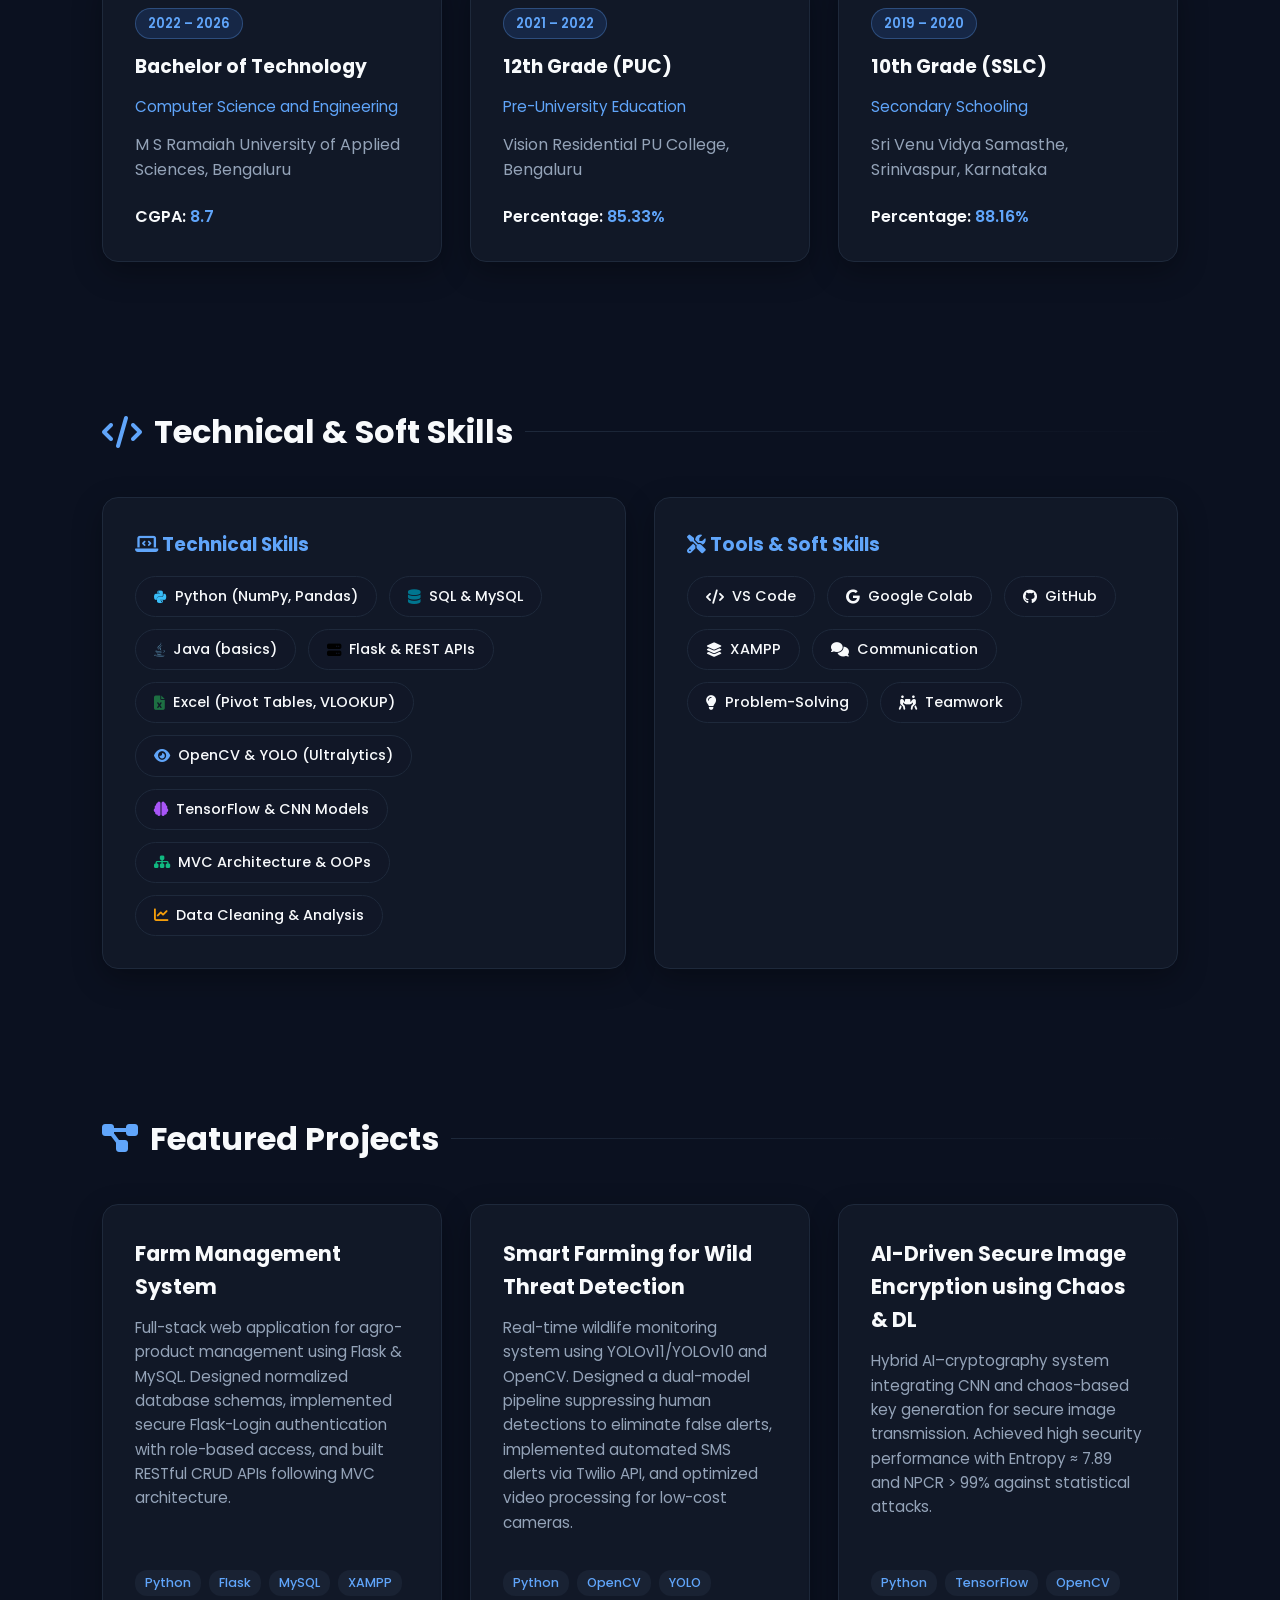
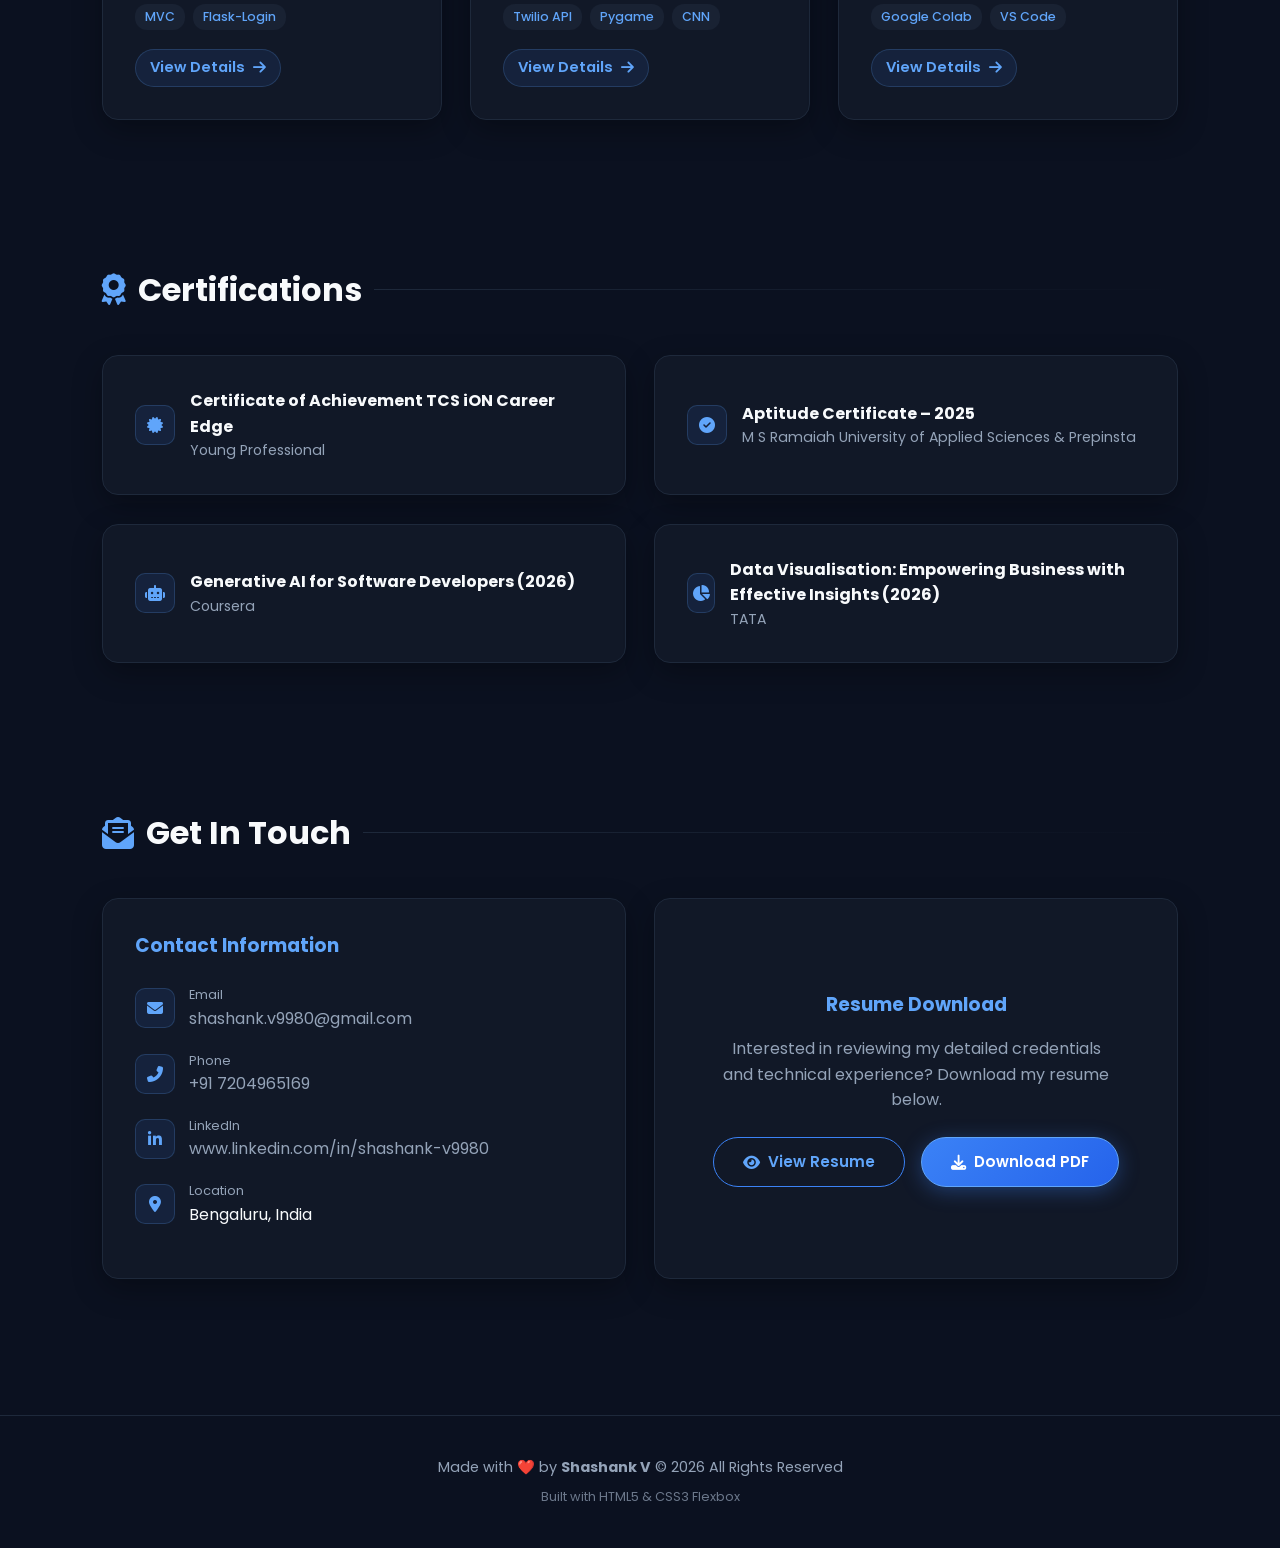
==== commit 6c713862: "Remove meta refresh tag from index.html Removed unnecessary meta refresh tag from head." ====
--- a/index.html
+++ b/index.html
@@ -4,8 +4,6 @@
 <head>
     <meta charset="UTF-8">
     <meta name="viewport" content="width=device-width, initial-scale=1.0">
-    <meta http-equiv="refresh" content="0; url=./index.html">
-
     <title>Shashank V | AI Engineer & Python Developer Portfolio</title>
     <!-- Google Font: Poppins -->
     <link rel="preconnect" href="https://fonts.googleapis.com">
@@ -428,4 +426,4 @@
 
 </body>
 
-</html>+</html>
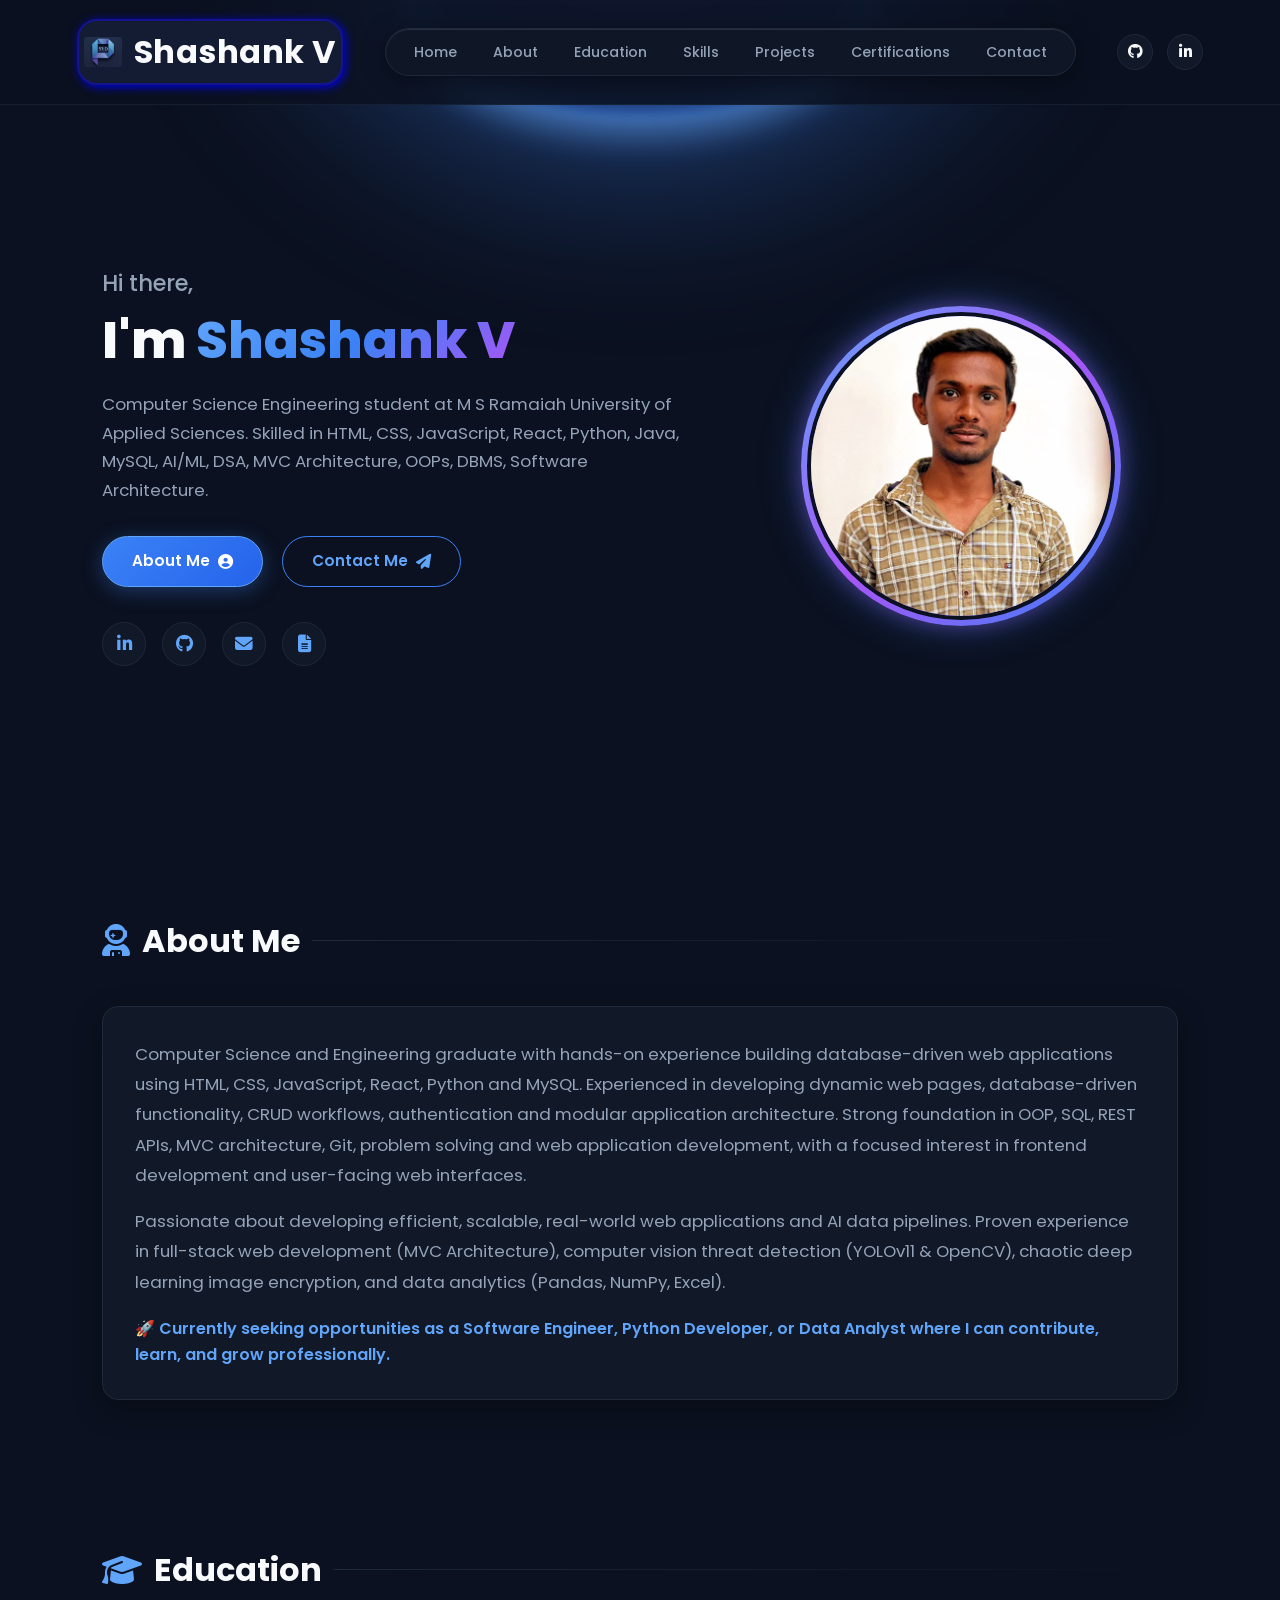
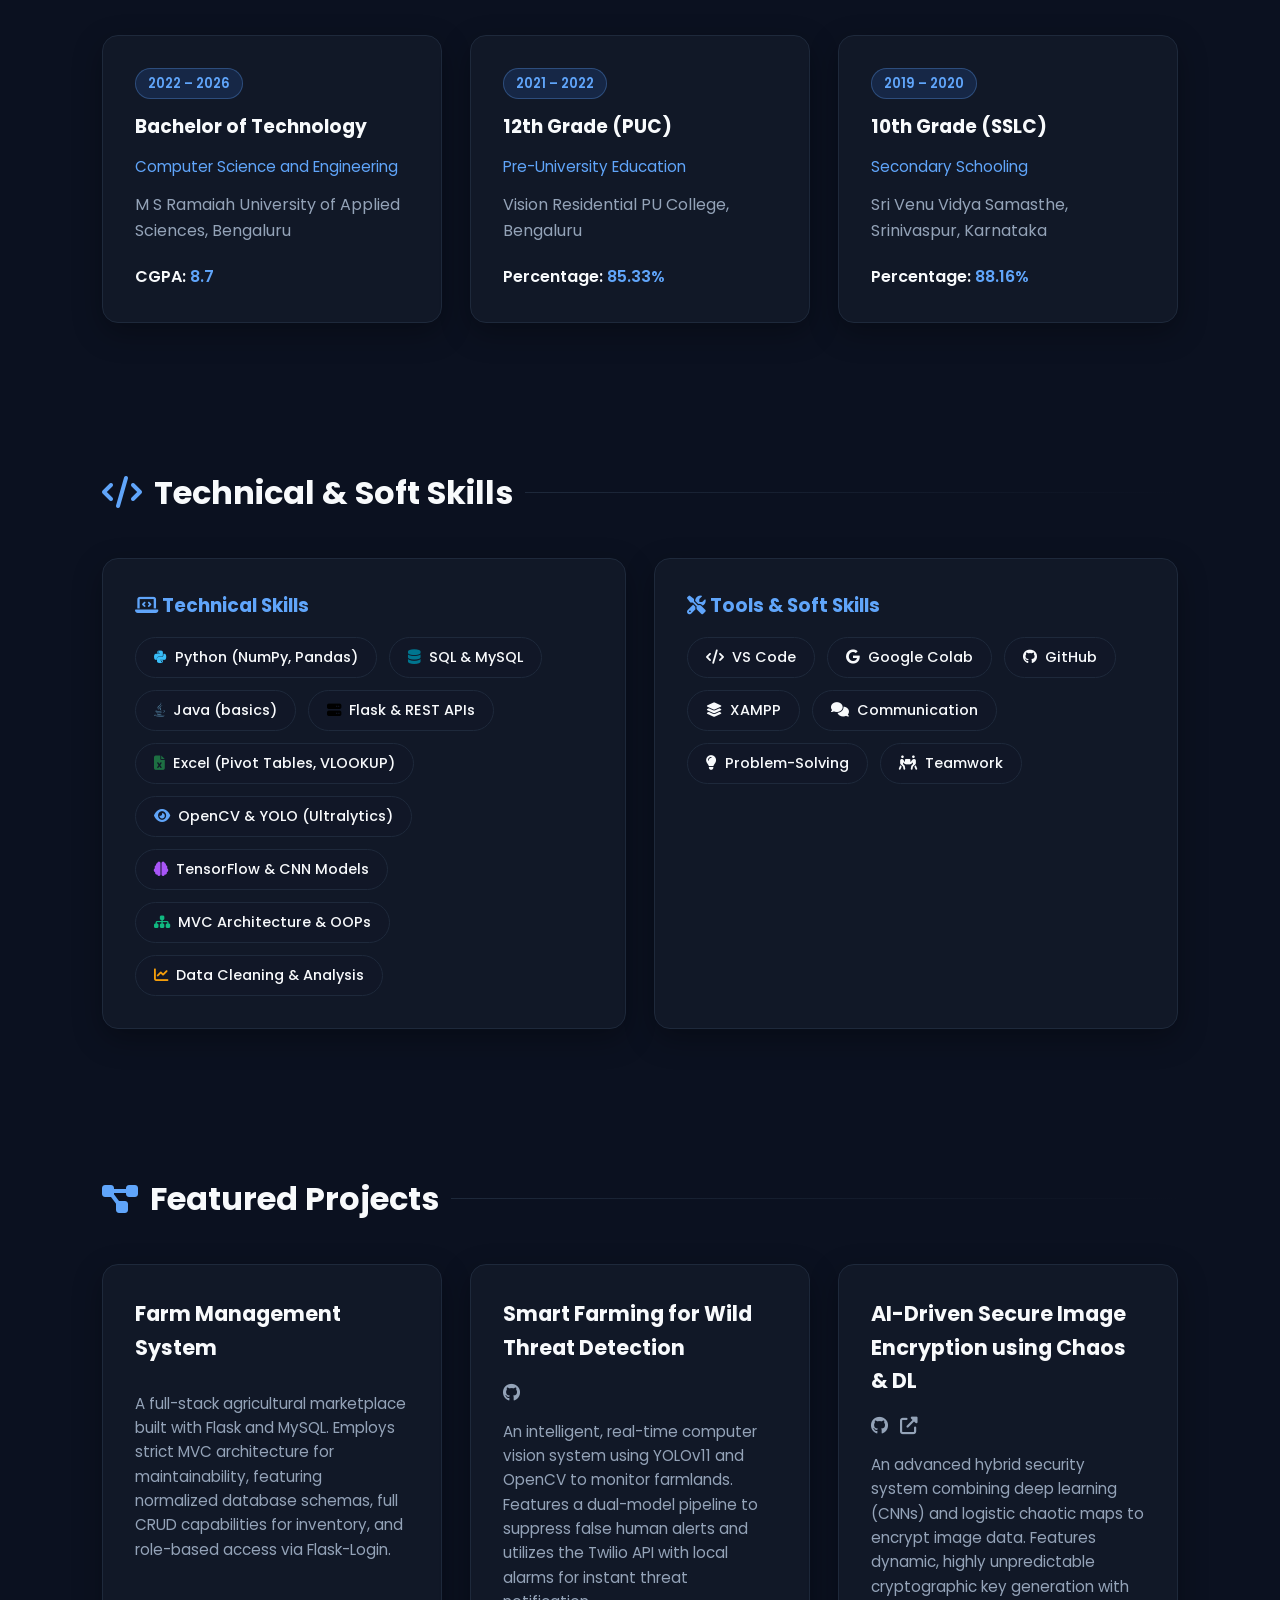
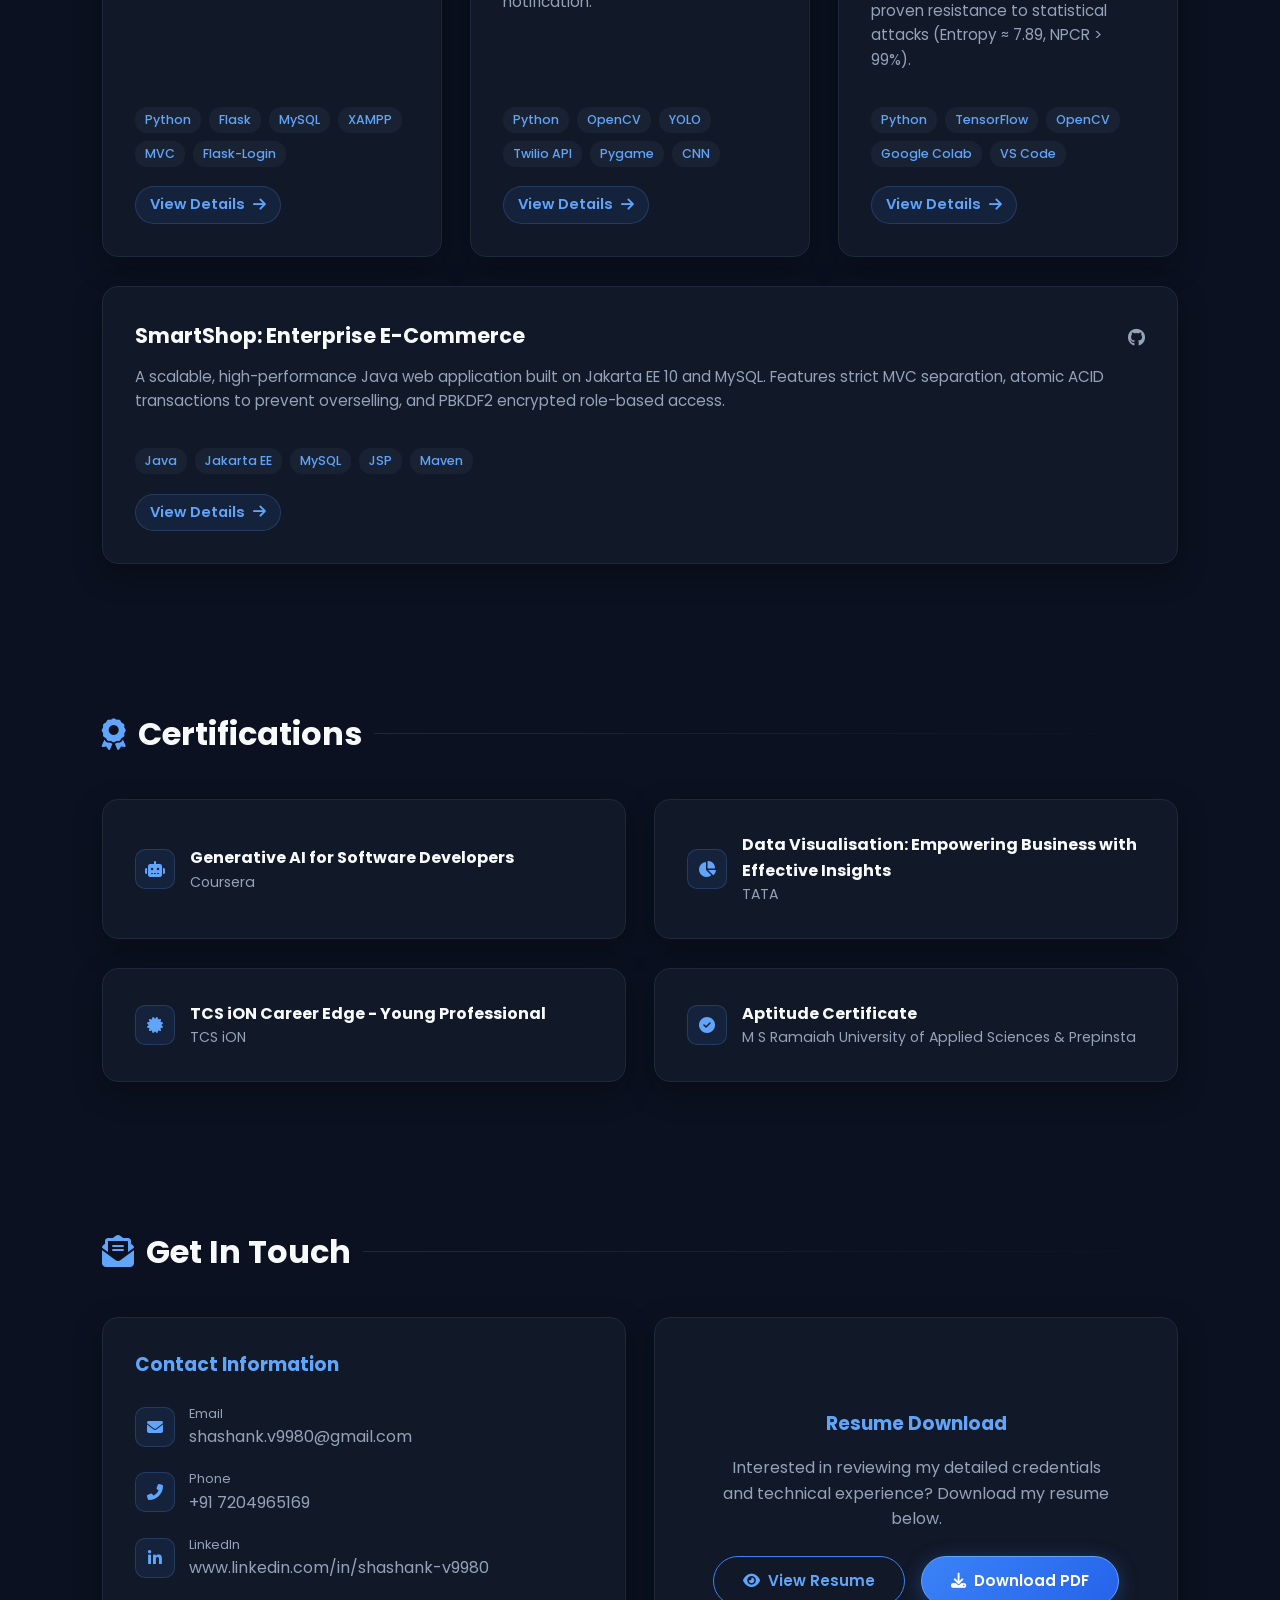
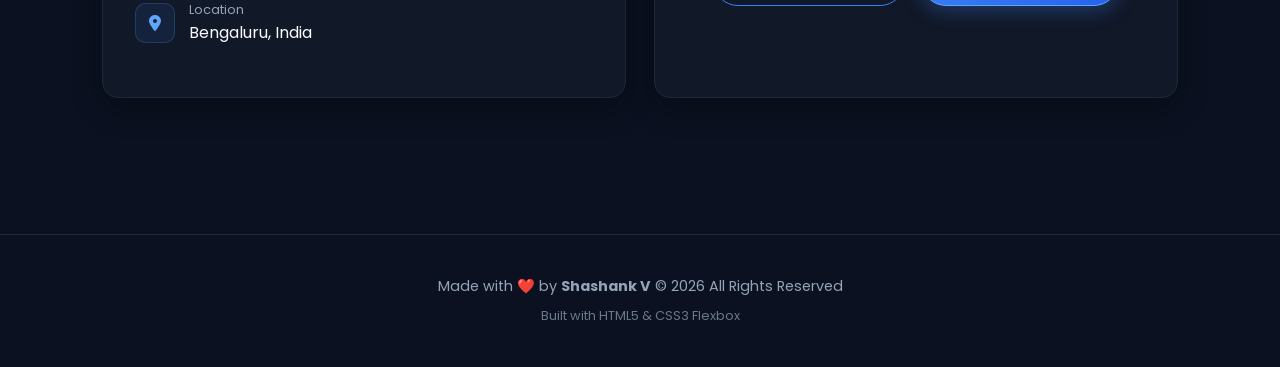
==== commit 0bfde9f3: "Update portfolio website design, projects, certifications, and assets" ====
--- a/index.html
+++ b/index.html
@@ -13,7 +13,7 @@
     <!-- Font Awesome Icons -->
     <link rel="stylesheet" href="https://cdnjs.cloudflare.com/ajax/libs/font-awesome/6.4.0/css/all.min.css">
     <!-- Main Stylesheet -->
-    <link rel="stylesheet" href="./style.css?v=3">
+    <link rel="stylesheet" href="./style.css?v=4">
     <!-- Favicon / Logo Icon -->
     <link rel="icon" href="./images/logo.png">
 </head>
@@ -71,9 +71,9 @@
             <h3 class="hero-subtitle">Hi there,</h3>
             <h1 class="hero-title">I'm <span class="name-highlight">Shashank V</span></h1>
             <p class="hero-description">
-                Computer Science Engineering student & aspiring Software Engineer / Data Analyst at M S Ramaiah
-                University of Applied Sciences. Skilled in Python, Flask, MySQL, SQL, Excel, OpenCV, YOLO, TensorFlow,
-                and Data Analytics.
+                Computer Science Engineering student at M S Ramaiah University of Applied Sciences. Skilled in HTML,
+                CSS, JavaScript, React, Python,
+                Java, MySQL, AI/ML, DSA, MVC Architecture, OOPs, DBMS, Software Architecture.
             </p>
 
             <!-- Hero Buttons -->
@@ -114,10 +114,12 @@
         <h2 class="section-title"><i class="fas fa-user-astronaut" style="color: var(--bright-blue);"></i> About Me</h2>
         <div class="card">
             <p style="color: var(--secondary-text); font-size: 1.05rem; line-height: 1.8;">
-                A dedicated and aspiring Computer Science student currently pursuing a Bachelor of Technology in
-                Computer Science and Engineering at M S Ramaiah University of Applied Sciences, Bengaluru (CGPA: 8.7).
-                Software Engineer & Data Analyst with a strong foundation in Python, SQL, Flask, MySQL, and basics of
-                Java.
+                Computer Science and Engineering graduate with hands-on experience building database-driven web
+                applications using HTML, CSS, JavaScript, React, Python and MySQL. Experienced in developing dynamic
+                web pages, database-driven functionality, CRUD workflows, authentication and modular application
+                architecture. Strong foundation in OOP, SQL, REST APIs, MVC architecture, Git, problem solving and web
+                application development, with a focused interest in frontend development and user-facing web
+                interfaces.
             </p>
             <p style="color: var(--secondary-text); font-size: 1.05rem; line-height: 1.8; margin-top: 1rem;">
                 Passionate about developing efficient, scalable, real-world web applications and AI data pipelines.
@@ -221,23 +223,30 @@
         </div>
     </section>
 
-    <!-- ====================================================================
-         PROJECTS SECTION
-         ==================================================================== -->
+    <!-- PROJECTS SECTION -->
     <section class="section" id="projects">
         <h2 class="section-title"><i class="fas fa-project-diagram" style="color: var(--bright-blue);"></i> Featured
             Projects</h2>
         <div class="flex-grid">
-            <!-- Project 1 -->
+
+            <!-- Project 1: Farm Management System -->
             <div class="card flex-col-3 project-card">
                 <div>
-                    <h3 class="project-title">
-                        <a href="./project.html#project1" class="project-title-link">Farm Management System</a>
-                    </h3>
-                    <p class="project-desc">
-                        Full-stack web application for agro-product management using Flask & MySQL. Designed normalized
-                        database schemas, implemented secure Flask-Login authentication with role-based access, and
-                        built RESTful CRUD APIs following MVC architecture.
+                    <div class="project-header">
+                        <h3 class="project-title" style="margin-bottom: 0;">
+                            <a href="./project.html#project1" class="project-title-link">Farm Management System</a>
+                        </h3>
+                        <div class="project-icon-links">
+                            <!--<a href="#" target="_blank" title="GitHub Repository" class="project-icon-link"><i
+                                    class="fab fa-github"></i></a>
+                            <a href="#" target="_blank" title="Live Project" class="project-icon-link"><i
+                                    class="fas fa-external-link-alt"></i></a>-->
+                        </div>
+                    </div>
+                    <p class="project-desc" style="margin-top: 0.8rem;">
+                        A full-stack agricultural marketplace built with Flask and MySQL. Employs strict MVC
+                        architecture for maintainability, featuring normalized database schemas, full CRUD capabilities
+                        for inventory, and role-based access via Flask-Login.
                     </p>
                 </div>
                 <div>
@@ -257,17 +266,26 @@
                 </div>
             </div>
 
-            <!-- Project 2 -->
+            <!-- Project 2: Smart Farming for Wild Threat Detection -->
             <div class="card flex-col-3 project-card">
                 <div>
-                    <h3 class="project-title">
-                        <a href="./project.html#project2" class="project-title-link">Smart Farming for Wild Threat
-                            Detection</a>
-                    </h3>
-                    <p class="project-desc">
-                        Real-time wildlife monitoring system using YOLOv11/YOLOv10 and OpenCV. Designed a dual-model
-                        pipeline suppressing human detections to eliminate false alerts, implemented automated SMS
-                        alerts via Twilio API, and optimized video processing for low-cost cameras.
+                    <div class="project-header">
+                        <h3 class="project-title" style="margin-bottom: 0;">
+                            <a href="./project.html#project2" class="project-title-link">Smart Farming for Wild Threat
+                                Detection</a>
+                        </h3>
+                        <div class="project-icon-links">
+                            <a href="https://github.com/Shashank-v19/git-Smart-Farming-for-Wild-Threat-Detection"
+                                target="_blank" title="GitHub Repository" class="project-icon-link"><i
+                                    class="fab fa-github"></i></a>
+                            <!--<a href="#" target="_blank" title="Live Project" class="project-icon-link"><i
+                                    class="fas fa-external-link-alt"></i></a> -->
+                        </div>
+                    </div>
+                    <p class="project-desc" style="margin-top: 0.8rem;">
+                        An intelligent, real-time computer vision system using YOLOv11 and OpenCV to monitor farmlands.
+                        Features a dual-model pipeline to suppress false human alerts and utilizes the Twilio API with
+                        local alarms for instant threat notification.
                     </p>
                 </div>
                 <div>
@@ -287,17 +305,25 @@
                 </div>
             </div>
 
-            <!-- Project 3 -->
+            <!-- Project 3: AI-Driven Secure Image Encryption -->
             <div class="card flex-col-3 project-card">
                 <div>
-                    <h3 class="project-title">
-                        <a href="./project.html#project3" class="project-title-link">AI-Driven Secure Image Encryption
-                            using Chaos & DL</a>
-                    </h3>
-                    <p class="project-desc">
-                        Hybrid AI–cryptography system integrating CNN and chaos-based key generation for secure image
-                        transmission. Achieved high security performance with Entropy ≈ 7.89 and NPCR > 99% against
-                        statistical attacks.
+                    <div class="project-header">
+                        <h3 class="project-title" style="margin-bottom: 0;">
+                            <a href="./project.html#project3" class="project-title-link">AI-Driven Secure Image
+                                Encryption using Chaos & DL</a>
+                        </h3>
+                        <div class="project-icon-links">
+                            <a href="https://github.com/Shashank-v19/Sentinel-crypto" target="_blank"
+                                title="GitHub Repository" class="project-icon-link"><i class="fab fa-github"></i></a>
+                            <a href="https://sentinel-crypto-psxz.vercel.app/" target="_blank" title="Live Project"
+                                class="project-icon-link"><i class="fas fa-external-link-alt"></i></a>
+                        </div>
+                    </div>
+                    <p class="project-desc" style="margin-top: 0.8rem;">
+                        An advanced hybrid security system combining deep learning (CNNs) and logistic chaotic maps to
+                        encrypt image data. Features dynamic, highly unpredictable cryptographic key generation with
+                        proven resistance to statistical attacks (Entropy ≈ 7.89, NPCR > 99%).
                     </p>
                 </div>
                 <div>
@@ -315,8 +341,47 @@
                     </div>
                 </div>
             </div>
-        </div>
-    </section>
+
+            <!-- Project 4: SmartShop E-Commerce -->
+            <div class="card flex-col-3 project-card">
+                <div>
+                    <div class="project-header">
+                        <h3 class="project-title" style="margin-bottom: 0;">
+                            <a href="./project.html#project4" class="project-title-link">SmartShop: Enterprise
+                                E-Commerce</a>
+                        </h3>
+                        <div class="project-icon-links">
+                            <a href="https://github.com/Shashank-v19/SMARTSHOP" target="_blank"
+                                title="GitHub Repository" class="project-icon-link"><i class="fab fa-github"></i></a>
+                            <!-- <a href="#" target="_blank" title="Live Project" class="project-icon-link"><i class="fas fa-external-link-alt"></i></a>-->
+                        </div>
+                    </div>
+                    <p class="project-desc" style="margin-top: 0.8rem;">
+                        A scalable, high-performance Java web application built on Jakarta EE 10 and MySQL. Features
+                        strict MVC separation, atomic ACID transactions to prevent overselling, and PBKDF2 encrypted
+                        role-based access.
+                    </p>
+                </div>
+                <div>
+                    <div class="tech-stack">
+                        <span class="tech-badge">Java</span>
+                        <span class="tech-badge">Jakarta EE</span>
+                        <span class="tech-badge">MySQL</span>
+                        <span class="tech-badge">JSP</span>
+                        <span class="tech-badge">Maven</span>
+                    </div>
+                    <div style="margin-top: 1.2rem;">
+                        <a href="./project.html#project4" class="project-link-btn">
+                            View Details <i class="fas fa-arrow-right"></i>
+                        </a>
+                    </div>
+                </div>
+            </div>
+
+        </div>
+    </section>
+
+
 
     <!-- ====================================================================
          CERTIFICATIONS SECTION
@@ -324,36 +389,47 @@
     <section class="section" id="certifications">
         <h2 class="section-title"><i class="fas fa-award" style="color: var(--bright-blue);"></i> Certifications</h2>
         <div class="flex-grid">
-            <div class="card flex-col-2" style="display: flex; align-items: center; gap: 15px;">
+            <!-- 1. Generative AI for Software Developers -->
+            <a href="./assets/Generative AI.pdf" target="_blank" rel="noopener noreferrer" class="card flex-col-2"
+                style="display: flex; align-items: center; gap: 15px; text-decoration: none;">
+                <div class="contact-icon"><i class="fas fa-robot"></i></div>
+                <div>
+                    <h4 style="color: var(--text-color);">Generative AI for Software Developers</h4>
+                    <p style="color: var(--secondary-text); font-size: 0.88rem;">Coursera</p>
+                </div>
+            </a>
+
+            <!-- 2. Data Visualisation: Empowering Business with Effective Insights -->
+            <a href="./assets/Shashank data visualisation certificate.pdf" target="_blank" rel="noopener noreferrer"
+                class="card flex-col-2" style="display: flex; align-items: center; gap: 15px; text-decoration: none;">
+                <div class="contact-icon"><i class="fas fa-chart-pie"></i></div>
+                <div>
+                    <h4 style="color: var(--text-color);">Data Visualisation: Empowering Business with Effective
+                        Insights</h4>
+                    <p style="color: var(--secondary-text); font-size: 0.88rem;">TATA</p>
+                </div>
+            </a>
+
+            <!-- 3. TCS iON Career Edge - Young Professional -->
+            <a href="./assets/TCS iON Career Edge - Young Professional.pdf" target="_blank" rel="noopener noreferrer"
+                class="card flex-col-2" style="display: flex; align-items: center; gap: 15px; text-decoration: none;">
                 <div class="contact-icon"><i class="fas fa-certificate"></i></div>
                 <div>
-                    <h4 style="color: var(--text-color);">Certificate of Achievement TCS iON Career Edge</h4>
-                    <p style="color: var(--secondary-text); font-size: 0.88rem;">Young Professional</p>
-                </div>
-            </div>
-            <div class="card flex-col-2" style="display: flex; align-items: center; gap: 15px;">
+                    <h4 style="color: var(--text-color);">TCS iON Career Edge - Young Professional</h4>
+                    <p style="color: var(--secondary-text); font-size: 0.88rem;">TCS iON</p>
+                </div>
+            </a>
+
+            <!-- 4. Aptitude Certificate -->
+            <a href="./assets/prepinsta certificate.pdf" target="_blank" rel="noopener noreferrer"
+                class="card flex-col-2" style="display: flex; align-items: center; gap: 15px; text-decoration: none;">
                 <div class="contact-icon"><i class="fas fa-check-circle"></i></div>
                 <div>
-                    <h4 style="color: var(--text-color);">Aptitude Certificate – 2025</h4>
+                    <h4 style="color: var(--text-color);">Aptitude Certificate</h4>
                     <p style="color: var(--secondary-text); font-size: 0.88rem;">M S Ramaiah University of Applied
                         Sciences & Prepinsta</p>
                 </div>
-            </div>
-            <div class="card flex-col-2" style="display: flex; align-items: center; gap: 15px;">
-                <div class="contact-icon"><i class="fas fa-robot"></i></div>
-                <div>
-                    <h4 style="color: var(--text-color);">Generative AI for Software Developers (2026)</h4>
-                    <p style="color: var(--secondary-text); font-size: 0.88rem;">Coursera</p>
-                </div>
-            </div>
-            <div class="card flex-col-2" style="display: flex; align-items: center; gap: 15px;">
-                <div class="contact-icon"><i class="fas fa-chart-pie"></i></div>
-                <div>
-                    <h4 style="color: var(--text-color);">Data Visualisation: Empowering Business with Effective
-                        Insights (2026)</h4>
-                    <p style="color: var(--secondary-text); font-size: 0.88rem;">TATA</p>
-                </div>
-            </div>
+            </a>
         </div>
     </section>
 
--- a/style.css
+++ b/style.css
@@ -563,6 +563,98 @@
   font-weight: 500;
 }
 
+/* Project Detail Page — Header with title + action links */
+.project-header {
+  display: flex;
+  justify-content: space-between;
+  align-items: flex-start;
+  flex-wrap: wrap;
+  gap: 10px;
+}
+
+.project-actions {
+  display: flex;
+  gap: 10px;
+}
+
+.project-actions .btn {
+  padding: 0.4rem 0.8rem;
+  font-size: 0.85rem;
+}
+
+/* Project Detail Page — Body content */
+.project-body {
+  margin-top: 0.5rem;
+}
+
+.project-techline {
+  color: var(--bright-blue);
+  font-weight: 500;
+  font-size: 0.9rem;
+  margin-bottom: 0.8rem;
+}
+
+.project-overview {
+  color: var(--secondary-text);
+  font-size: 0.95rem;
+  line-height: 1.8;
+}
+
+.project-overview p {
+  margin-bottom: 1rem;
+}
+
+.project-overview ul {
+  margin-left: 1.2rem;
+  margin-bottom: 1rem;
+}
+
+/* Project Gallery Grid */
+.project-gallery-title {
+  color: var(--bright-blue);
+  font-weight: 500;
+  margin-bottom: 1rem;
+}
+
+.project-gallery-grid {
+  display: grid;
+  grid-template-columns: repeat(auto-fit, minmax(250px, 1fr));
+  gap: 1rem;
+}
+
+.project-gallery-item {
+  text-align: center;
+  background: rgba(255, 255, 255, 0.03);
+  padding: 1rem;
+  border-radius: 8px;
+  border: 1px solid rgba(255, 255, 255, 0.1);
+}
+
+.project-gallery-item img {
+  width: 100%;
+  height: auto;
+  border-radius: 6px;
+  box-shadow: 0 4px 10px rgba(0, 0, 0, 0.3);
+}
+
+/* Index page — small icon links (Git/Live) on project cards */
+.project-icon-links {
+  display: flex;
+  gap: 12px;
+  margin-top: 5px;
+}
+
+.project-icon-link {
+  color: var(--secondary-text);
+  font-size: 1.1rem;
+  transition: var(--transition-fast);
+  text-decoration: none;
+}
+
+.project-icon-link:hover {
+  color: var(--bright-blue);
+}
+
 /* Contact Details & Links */
 .contact-item {
   display: flex;
@@ -590,7 +682,17 @@
   align-items: center;
   justify-content: center;
   color: var(--bright-blue);
-}
+  flex-shrink: 0;
+}
+
+/* Clickable Card Links */
+a.card {
+  text-decoration: none;
+  color: inherit;
+  cursor: pointer;
+}
+
+
 
 /* Footer */
 .footer {
